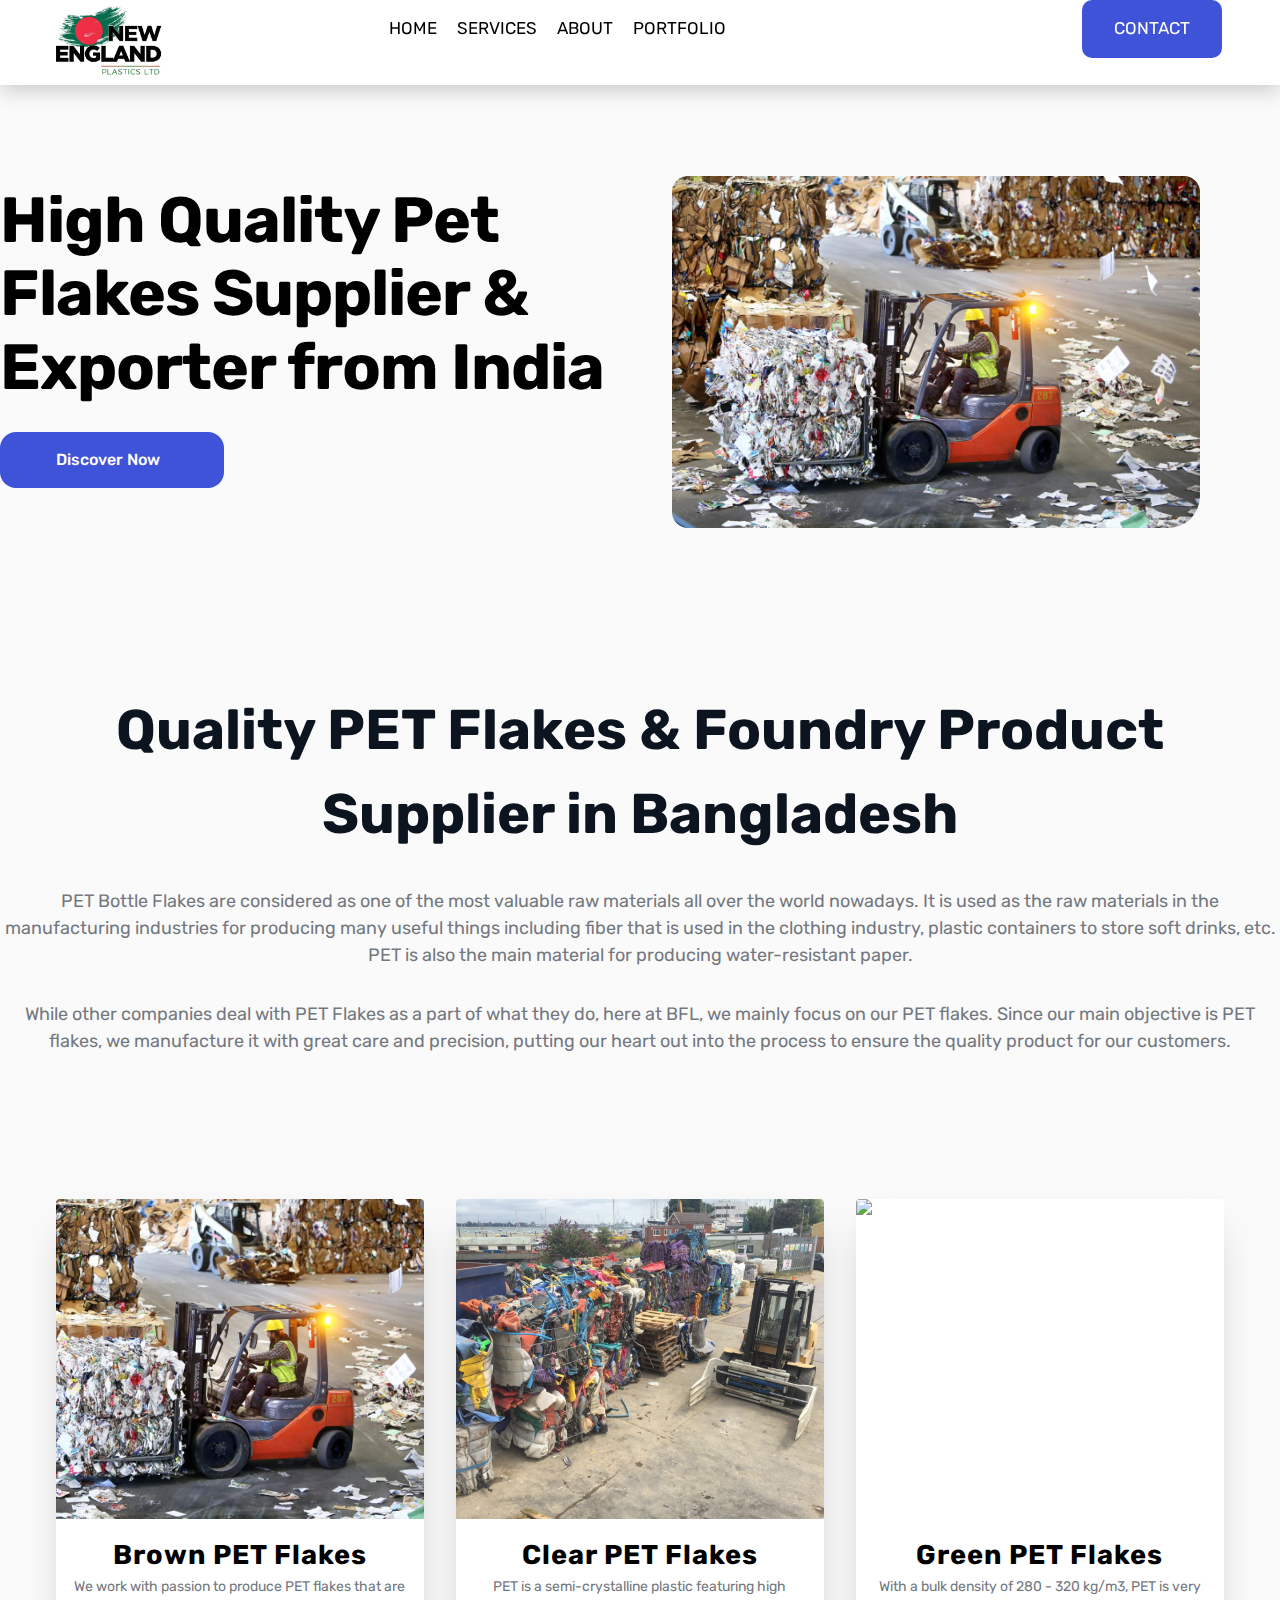
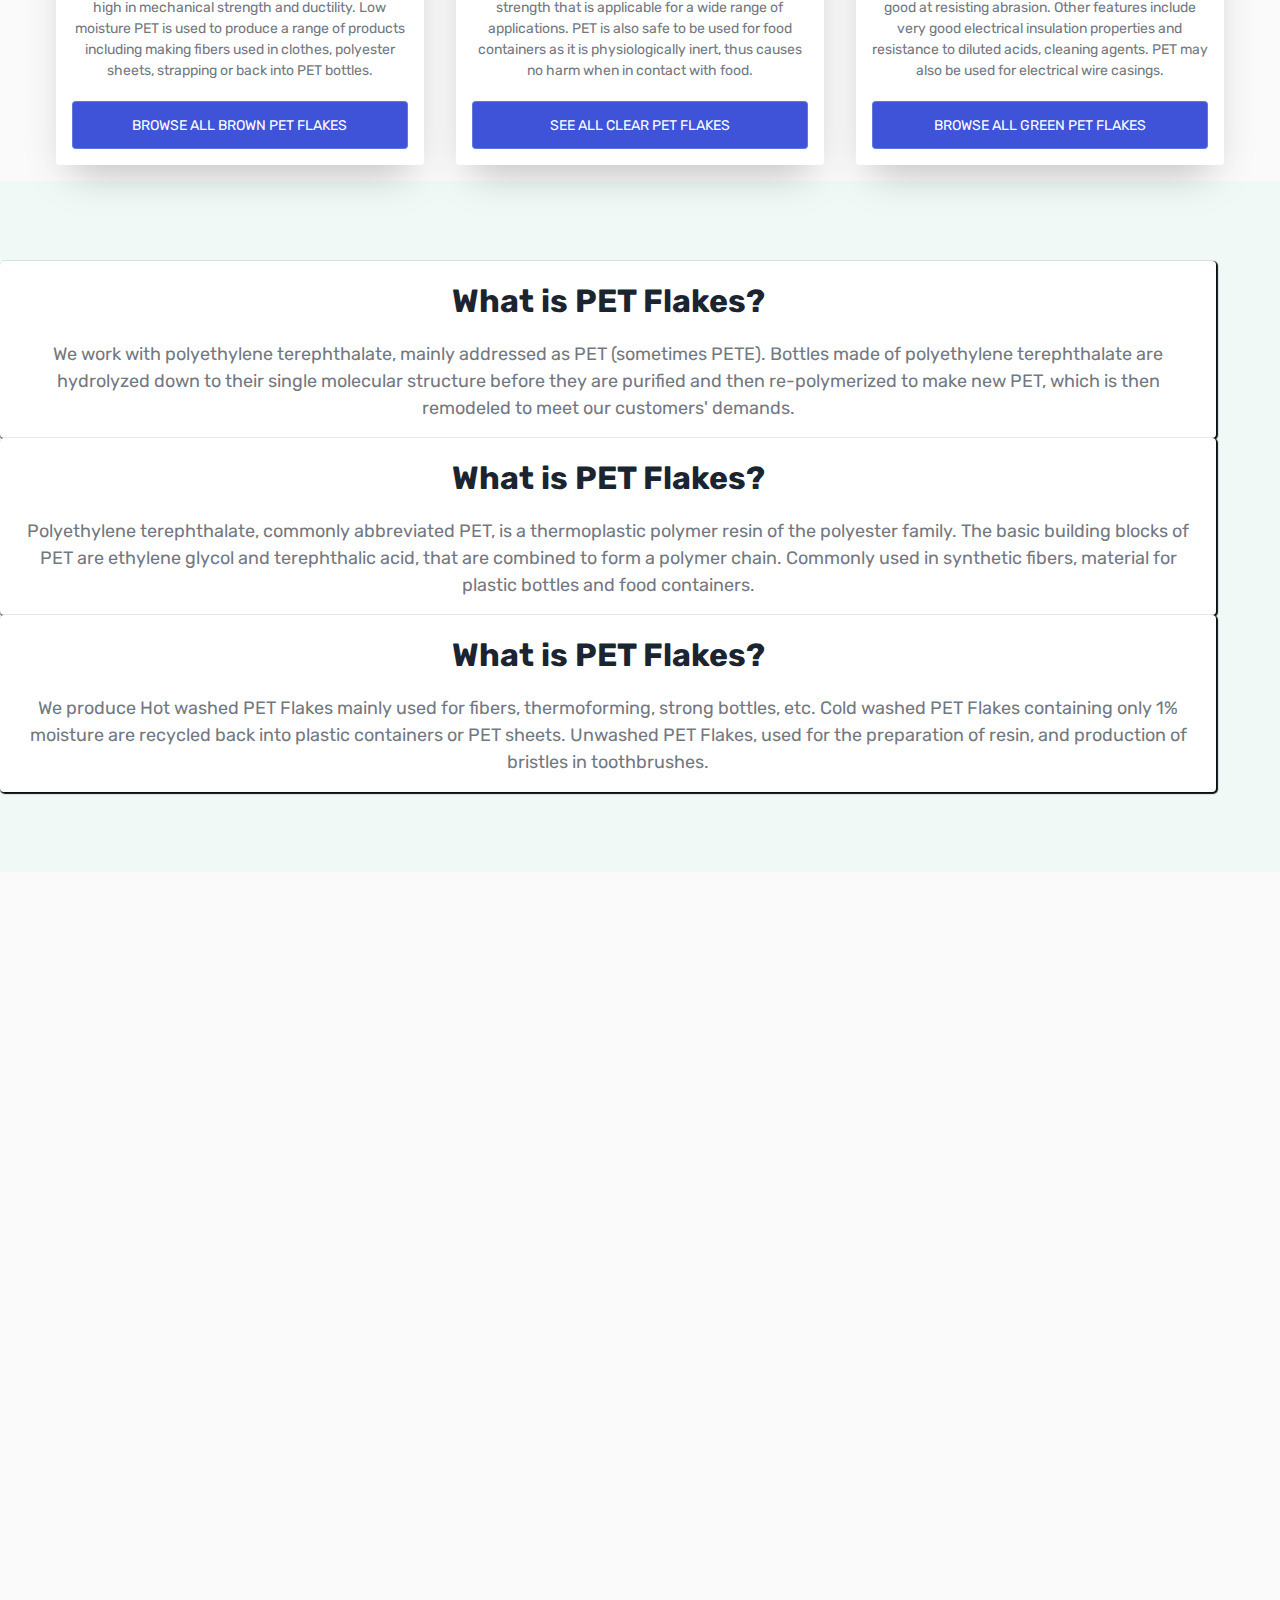
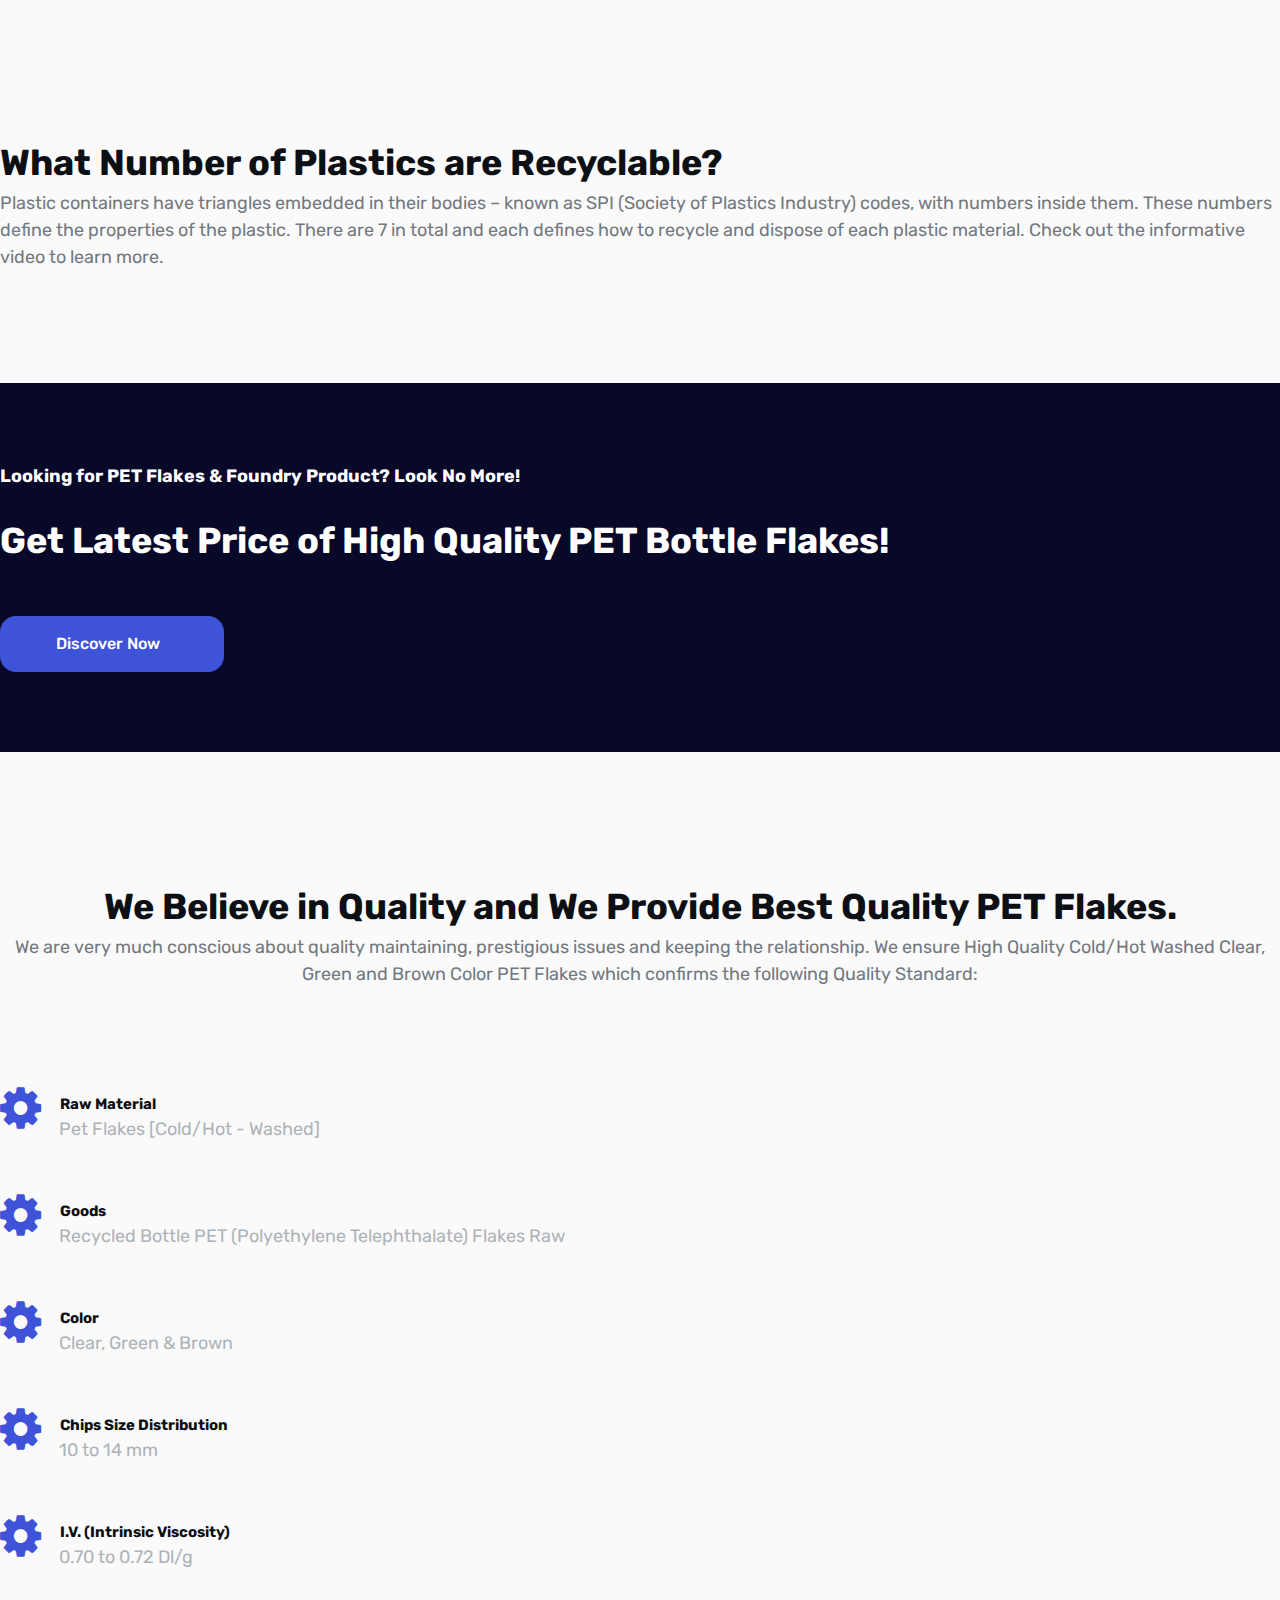
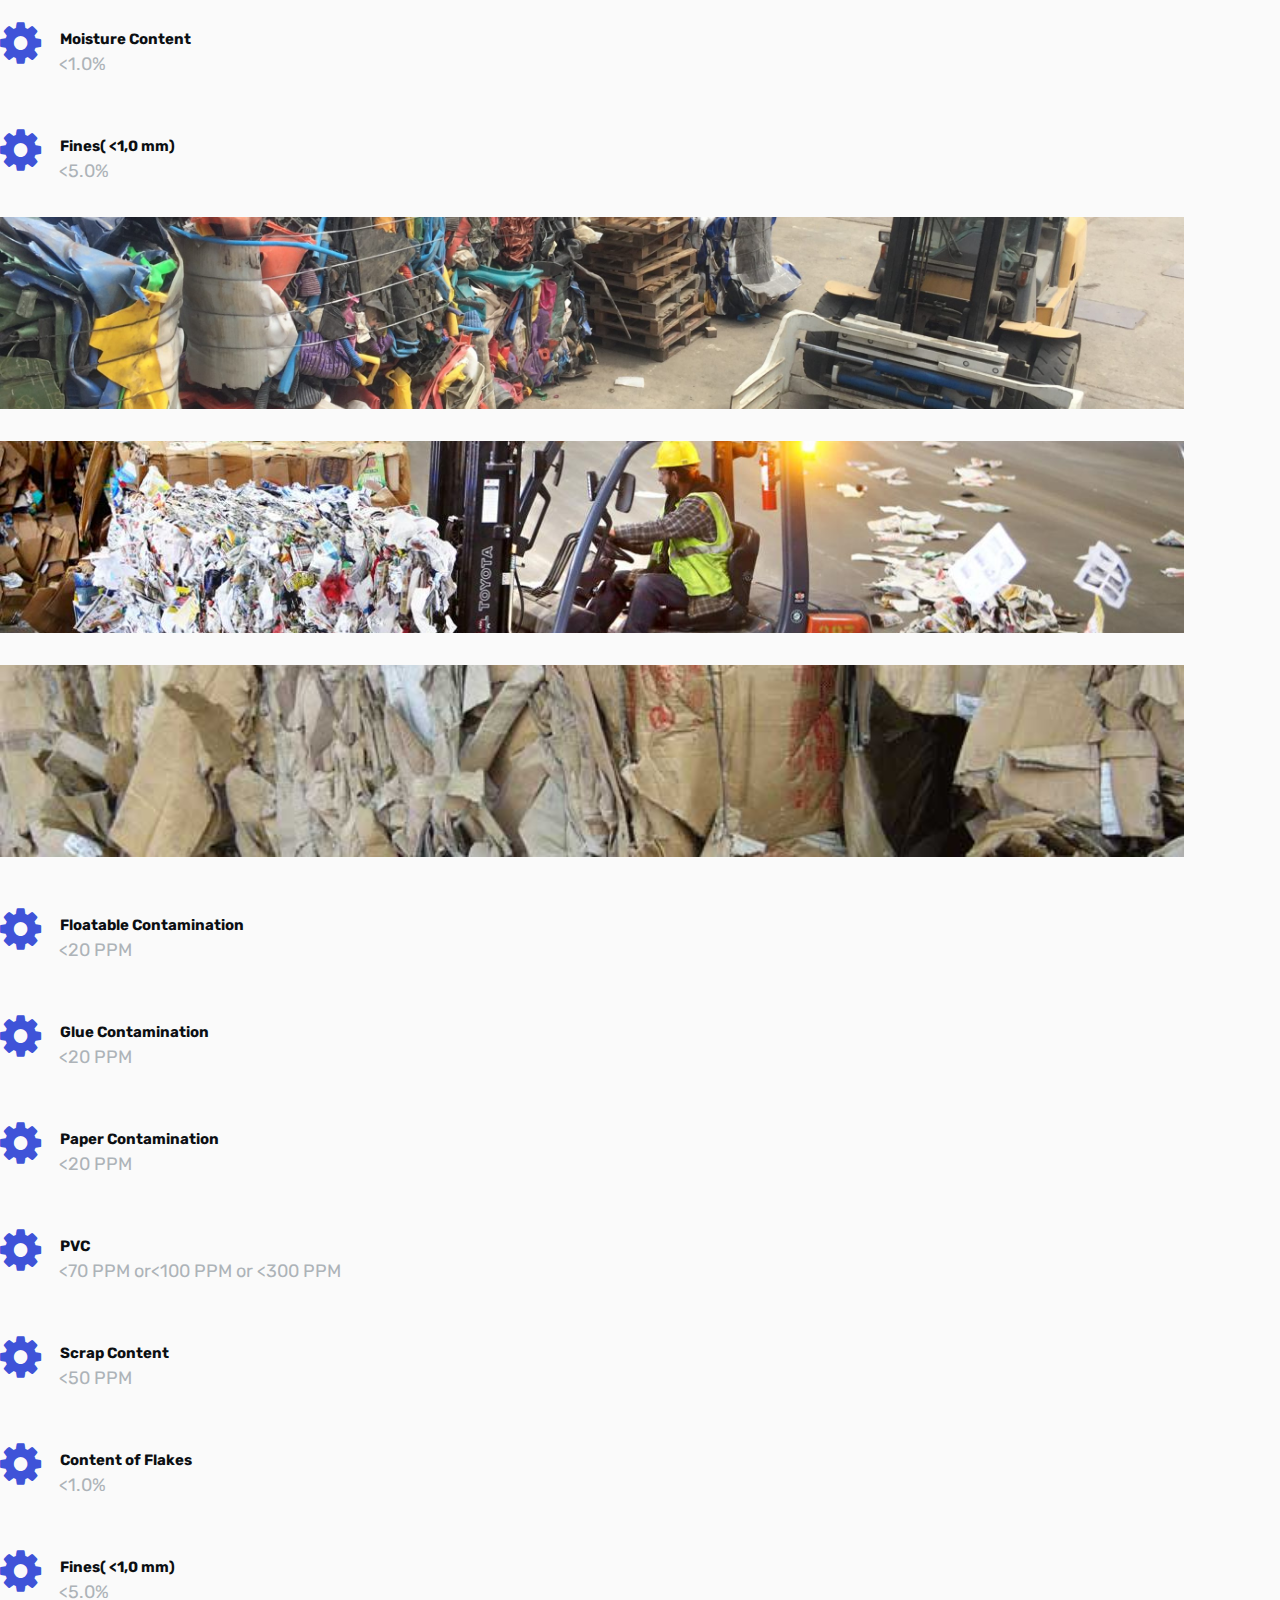
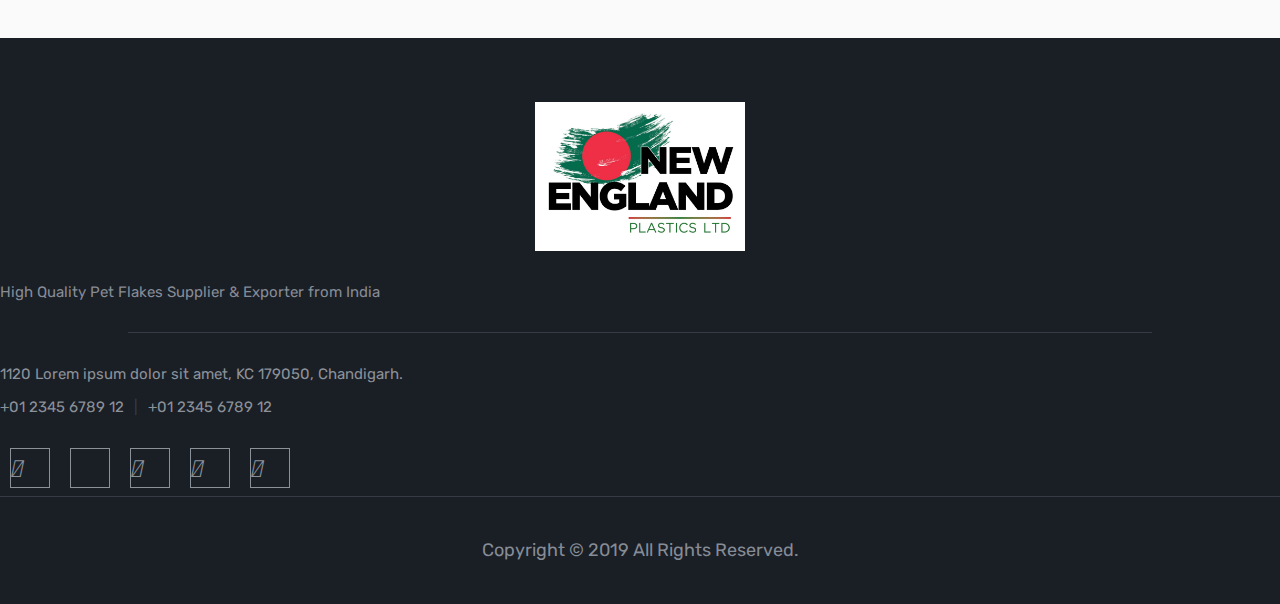
==== index.html @ 6a5e1d94 "first commit" ====
<!DOCTYPE html>
<html lang="en">

<head>
    <!-- Required meta tags -->
    <meta charset="utf-8" />
    <meta name="viewport" content="width=device-width, initial-scale=1, shrink-to-fit=no" />
    <link href="https://cdn.jsdelivr.net/npm/bootstrap@5.1.3/dist/css/bootstrap.min.css" rel="stylesheet" integrity="sha384-1BmE4kWBq78iYhFldvKuhfTAU6auU8tT94WrHftjDbrCEXSU1oBoqyl2QvZ6jIW3" crossorigin="anonymous" />
    <link rel="stylesheet" href="https://cdnjs.cloudflare.com/ajax/libs/font-awesome/4.7.0/css/font-awesome.min.css" />
    <link href="https://fonts.googleapis.com/css?family=Open+Sans:300,400,700" rel="stylesheet" />
    <script src="https://ajax.googleapis.com/ajax/libs/jquery/3.6.0/jquery.min.js"></script>
    <link rel="stylesheet" href="css/style.css" />

    <link rel="stylesheet" href="fonts/icomoon/style.css" />

    <link rel="stylesheet" href="css/owl.carousel.min.css" />

    <!-- Bootstrap CSS -->
    <link rel="stylesheet" href="css/bootstrap.min.css" />

    <!-- Style -->
    <link rel="stylesheet" href="css/style.css" />
    <link rel="stylesheet" href="css/card.css" />
    <link rel="stylesheet" href="css/footer.css" />
    <title>newenglandplasticsltd</title>
</head>

<body>
    <!-- Header Section -->
    <nav class="navbar">
        <div class="logo"> <a href="index.html"><img src="img/brand.jpeg" alt="LOGO"></a> </div>
        <div class="push-left">
          <button id="menu-toggler" data-class="menu-active" class="hamburger">
            <span class="hamburger-line hamburger-line-top"></span>
            <span class="hamburger-line hamburger-line-middle"></span>
            <span class="hamburger-line hamburger-line-bottom"></span>
          </button>
      
          <!--  Menu compatible with wp_nav_menu  -->
          <ul id="primary-menu" class="menu nav-menu">
            <li class="menu-item current-menu-item"><a class="nav__link"  href="#">Home</a></li>
            <li class="menu-item "><a class="nav__link"  href="services.html">Services</a>
                <li class="menu-item "><a class="nav__link"  href="about.html">About</a>
            <li class="menu-item "><a class="nav__link"  href="portfolio.html">Portfolio</a>
             
            </li>
            <li class="menu-item mycon"><a class="nav__link"  href="contact.html">Contact</a>
             
            </li>
          </ul>
          
          
      
        </div>
        
        
        
      </nav>
      
    <!-- Main Section -->
    <main class="main">
        <section class="section banner banner-section">
            <div class="container banner-column">
                <img class="banner-image" src="img/card3.jpg" alt="banner" />
                <div class="banner-inner">
                    <h1 class="heading-xl">
                        High Quality Pet Flakes Supplier & Exporter from India
                    </h1>

                    <button class="btn btn-grenish btn-inline">
              Discover Now <i class="bx bx-right-arrow-alt"></i>
            </button>
                </div>
                
            </div>
        </section>
    </main>

    <div class="container second">
        <h1>Quality PET Flakes & Foundry Product Supplier in Bangladesh</h1>
        <div class="para">
            <p>
                PET Bottle Flakes are considered as one of the most valuable raw materials all over the world nowadays. It is used as the raw materials in the manufacturing industries for producing many useful things including fiber that is used in the clothing industry,
                plastic containers to store soft drinks, etc. PET is also the main material for producing water-resistant paper.
            </p>
            <p>
                While other companies deal with PET Flakes as a part of what they do, here at BFL, we mainly focus on our PET flakes. Since our main objective is PET flakes, we manufacture it with great care and precision, putting our heart out into the process to ensure
                the quality product for our customers.
            </p>
        </div>
    </div>

    <div class="cardmain">
        <ul class="cards">
            <li class="cards_item">
                <div class="card">
                    <div class="card_image">
                        <img src="img/card3.jpg" />
                    </div>
                    <div class="card_content">
                        <h2 class="card_title">Brown PET Flakes</h2>
                        <p class="card_text">
                            We work with passion to produce PET flakes that are high in mechanical strength and ductility. Low moisture PET is used to produce a range of products including making fibers used in clothes, polyester sheets, strapping or back into PET bottles.
                        </p>
                        <button class="btn card_btn">Browse All Brown PET Flakes</button>
                    </div>
                </div>
            </li>
            <li class="cards_item">
                <div class="card">
                    <div class="card_image">
                        <img src="img/card1.jpg" />
                    </div>
                    <div class="card_content">
                        <h2 class="card_title">Clear PET Flakes</h2>
                        <p class="card_text">
                            PET is a semi-crystalline plastic featuring high strength that is applicable for a wide range of applications. PET is also safe to be used for food containers as it is physiologically inert, thus causes no harm when in contact with food.
                        </p>
                        <button class="btn card_btn">See All Clear PET Flakes</button>
                    </div>
                </div>
            </li>
            <li class="cards_item">
                <div class="card">
                    <div class="card_image">
                        <img src="https://i.hurimg.com/i/hdn/75/0x0/5db68d3e67b0a91de849d9a6.jpg" />
                    </div>
                    <div class="card_content">
                        <h2 class="card_title">Green PET Flakes</h2>
                        <p class="card_text">
                            With a bulk density of 280 - 320 kg/m3, PET is very good at resisting abrasion. Other features include very good electrical insulation properties and resistance to diluted acids, cleaning agents. PET may also be used for electrical wire casings.
                        </p>
                        <button class="btn card_btn">Browse All Green PET Flakes</button>
                    </div>
                </div>
            </li>
        </ul>
    </div>

    <div class="rowcard mt-5">
        <div class="container">
            <div class="row text-center justify-content-center align-items-center">
                <div class="col-lg-4">
                    <div class="card" >
                        <div class="card-body">
                            <h5 class="card-title">What is PET Flakes?</h5>
                            <p class="card-text">
                                We work with polyethylene terephthalate, mainly addressed as PET (sometimes PETE). Bottles made of polyethylene terephthalate are hydrolyzed down to their single molecular structure before they are purified and then re-polymerized to make new PET, which
                                is then remodeled to meet our customers' demands.
                            </p>
                        </div>
                    </div>
                </div>
                <div class="col-lg-4">
                    <div class="card" >
                        <div class="card-body">
                            <h5 class="card-title">What is PET Flakes?</h5>
                            <p class="card-text">
                                Polyethylene terephthalate, commonly abbreviated PET, is a thermoplastic polymer resin of the polyester family. The basic building blocks of PET are ethylene glycol and terephthalic acid, that are combined to form a polymer chain. Commonly used in synthetic
                                fibers, material for plastic bottles and food containers.
                            </p>
                        </div>
                    </div>
                </div>
                <div class="col-lg-4">
                    <div class="card" >
                        <div class="card-body">
                            <h5 class="card-title">What is PET Flakes?</h5>
                            <p class="card-text">
                                We produce Hot washed PET Flakes mainly used for fibers, thermoforming, strong bottles, etc. Cold washed PET Flakes containing only 1% moisture are recycled back into plastic containers or PET sheets. Unwashed PET Flakes, used for the preparation of resin,
                                and production of bristles in toothbrushes.
                            </p>
                        </div>
                    </div>
                </div>
            </div>
        </div>
    </div>

    <div class="container videoframe mt-5">
        <div class="row">
            <div class="col-lg-6">
                <div class="iframe-container">
                    <iframe src="https://www.youtube.com/embed/jJlqyTb-oy0" title="YouTube video player" allowfullscreen></iframe>
                </div>
            </div>
            <div class="col-lg-6 textpart">
                <h1>What Number of Plastics are Recyclable?</h1>
                <p>
                    Plastic containers have triangles embedded in their bodies – known as SPI (Society of Plastics Industry) codes, with numbers inside them. These numbers define the properties of the plastic. There are 7 in total and each defines how to recycle and dispose
                    of each plastic material. Check out the informative video to learn more.
                </p>
            </div>
        </div>
    </div>

    <div class="colorview">
        <div class="container text-center">
            <h4>Looking for PET Flakes & Foundry Product? Look No More!</h4>
            <h1>Get Latest Price of High Quality PET Bottle Flakes!</h1>
            <button class="btn btn-grenish btn-inline">
          Discover Now <i class="bx bx-right-arrow-alt"></i>
        </button>
        </div>
    </div>

    <div class="container mainrow mt-5">
        <h1>We Believe in Quality and We Provide Best Quality PET Flakes.</h1>
        <p class="myp">
            We are very much conscious about quality maintaining, prestigious issues and keeping the relationship. We ensure High Quality Cold/Hot Washed Clear, Green and Brown Color PET Flakes which confirms the following Quality Standard:
        </p>
        <div class="row justify-content-center align-items-center ms-5">
            <div class="col-lg-4">
                <div class="d-flex">
                    <div>
                        <h5><i class="fa fa-cog" aria-hidden="true"></i> Raw Material</h6>
                            <p>Pet Flakes [Cold/Hot - Washed]</p>
                    </div>
                </div>
                <div class="d-flex">
                    <div>
                        <h5><i class="fa fa-cog" aria-hidden="true"></i> Goods</h6>
                            <p>Recycled Bottle PET (Polyethylene Telephthalate) Flakes Raw</p>
                    </div>
                </div>
                <div class="d-flex">
                    <div>
                        <h5><i class="fa fa-cog" aria-hidden="true"></i> Color</h6>
                            <p>Clear, Green & Brown</p>
                    </div>
                </div>
                <div class="d-flex">
                    <div>
                        <h5>
                            <i class="fa fa-cog" aria-hidden="true"></i> Chips Size Distribution
                            </h6>
                            <p>10 to 14 mm</p>
                    </div>
                </div>
                <div class="d-flex">
                    <div>
                        <h5>
                            <i class="fa fa-cog" aria-hidden="true"></i> I.V. (Intrinsic Viscosity)
                            </h6>
                            <p>0.70 to 0.72 Dl/g</p>
                    </div>
                </div>

                <div class="d-flex">
                    <div>
                        <h5>
                            <i class="fa fa-cog" aria-hidden="true"></i> Moisture Content
                            </h6>
                            <p>
                                <1.0%</p>
                    </div>
                </div>
                <div class="d-flex">
                    <div>
                        <h5>
                            <i class="fa fa-cog" aria-hidden="true"></i> Fines(
                            <1,0 mm) </h6>
                                <p>
                                    <5.0%</p>
                    </div>
                </div>
            </div>
            <div class="col-lg-4 columnimg">
                <img src="img/card1.jpg" alt="" />
                <img src="img/card3.jpg" alt="" />
                <img src="img/cardn.jpg" alt="" />
            </div>
            <div class="col-lg-4">
                <div class="d-flex">
                    <div>
                        <h5>
                            <i class="fa fa-cog" aria-hidden="true"></i> Floatable Contamination
                            </h6>
                            <p>
                                <20 PPM</p>
                    </div>
                </div>
                <div class="d-flex">
                    <div>
                        <h5>
                            <i class="fa fa-cog" aria-hidden="true"></i> Glue Contamination
                            </h6>
                            <p>
                                <20 PPM</p>
                    </div>
                </div>
                <div class="d-flex">
                    <div>
                        <h5>
                            <i class="fa fa-cog" aria-hidden="true"></i> Paper Contamination
                            </h6>
                            <p>
                                <20 PPM</p>
                    </div>
                </div>
                <div class="d-flex">
                    <div>
                        <h5><i class="fa fa-cog" aria-hidden="true"></i> PVC</h6>
                            <p>
                                <70 PPM or<100 PPM or <300 PPM</p>
                    </div>
                </div>
                <div class="d-flex">
                    <div>
                        <h5>
                            <i class="fa fa-cog" aria-hidden="true"></i> Scrap Content
                            </h6>
                            <p>
                                <50 PPM</p>
                    </div>
                </div>

                <div class="d-flex">
                    <div>
                        <h5>
                            <i class="fa fa-cog" aria-hidden="true"></i> Content of Flakes

                            </h6>
                            <p>
                                <1.0%</p>
                    </div>
                </div>
                <div class="d-flex">
                    <div>
                        <h5>
                            <i class="fa fa-cog" aria-hidden="true"></i> Fines(
                            <1,0 mm) </h6>
                                <p>
                                    <5.0%</p>
                    </div>
                </div>
            </div>
        </div>
    </div>






    

    <section class="contact-area mt-5" id="contact">
        <div class="container">
            <div class="row">
                <div class="col-lg-6 offset-lg-3">
                    <div class="contact-content text-center">
                        <a href="#"><img src="img/brand.jpeg" alt="logo" class="text-center"></a>
                        <p>High Quality Pet Flakes Supplier & Exporter from India</p>
                        <div class="hr"></div>
                        <h6>1120 Lorem ipsum dolor sit amet, KC 179050, Chandigarh.</h6>
                        <h6>+01 2345 6789 12<span>|</span>+01 2345 6789 12</h6>
                        <div class="contact-social">
                            <ul>
                                <li><a class="hover-target" href=""><i class="fab fa-facebook-f"></i></a></li>
                                <li><a class="hover-target" href=""><i class="fab fa-linkedin-in"></i></a></li>
                                <li><a class="hover-target" href=""><i class="fab fa-github"></i></a></li>
                                <li><a class="hover-target" href=""><i class="fab fa-behance"></i></a></li>
                                <li><a class="hover-target" href=""><i class="fab fa-pinterest-p"></i></a></li>
                            </ul>
                        </div>
                    </div>
                </div>
            </div>
        </div>
    </section>
    <!-- =============== 1.9 Contact Area End ====================-->
    <!-- =============== 1.9 Footer Area Start ====================-->
    <footer>
        <p>Copyright &copy; 2019 All Rights Reserved.</p>
    </footer>







    <script src="js/nav.js"></script>
    <script src="https://cdn.jsdelivr.net/npm/bootstrap@5.1.3/dist/js/bootstrap.bundle.min.js" integrity="sha384-ka7Sk0Gln4gmtz2MlQnikT1wXgYsOg+OMhuP+IlRH9sENBO0LRn5q+8nbTov4+1p" crossorigin="anonymous"></script>
</body>

</html>
---- css/style.css ----
@import url("https://fonts.googleapis.com/css2?family=Rubik:wght@400;500;600;700&display=swap");
:root {
  --color-white-100: hsl(206, 5%, 98%);
  --color-white-200: hsl(206, 5%, 90%);
  --color-white-300: hsl(206, 5%, 80%);
  --color-white-400: hsl(206, 5%, 65%);
  --color-white-500: hsl(206, 5%, 50%);
  --color-white-600: hsl(206, 5%, 35%);
  --color-black-100: hsl(213, 20%, 9%);
  --color-black-200: hsl(213, 23%, 8%);
  --color-black-300: hsl(214, 21%, 6%);
  --color-black-400: hsl(210, 21%, 6%);
  --color-black-500: hsl(216, 22%, 4%);
  --color-black-600: hsl(220, 18%, 3%);
  --color-black-700: hsl(220, 27%, 2%);
  --color-black-800: hsl(180, 20%, 1%);
  --shadow-small: 0 1px 3px 0 rgba(0, 0, 0, 0.1), 0 1px 2px 0 rgba(0, 0, 0, 0.06);
  --shadow-medium: 0 4px 6px -1px rgba(0, 0, 0, 0.1), 0 2px 4px -1px rgba(0, 0, 0, 0.06);
  --shadow-large: 0 10px 15px -3px rgba(0, 0, 0, 0.1), 0 4px 6px -2px rgba(0, 0, 0, 0.05);
}

* {
  -webkit-box-sizing: border-box;
          box-sizing: border-box;
}

*,
*::before,
*::after {
  padding: 0;
  margin: 0;
  -webkit-box-sizing: border-box;
          box-sizing: border-box;
  list-style: none;
  list-style-type: none;
  text-decoration: none;
  -webkit-font-smoothing: antialiased;
  -moz-osx-font-smoothing: grayscale;
  text-rendering: optimizeLegibility;
}

/* Extra */
body {
  background: #080829;
  color: #272727;
  font-size: 14px;
  margin: 0;
}

.logo {
  max-width: 7.5rem;
}

html {
  font-size: 100%;
  -webkit-box-sizing: inherit;
          box-sizing: inherit;
  scroll-behavior: smooth;
  height: -webkit-fill-available;
}

body {
  font-family: "Rubik", sans-serif;
  font-size: clamp(1rem, 2vw, 1.125rem);
  font-weight: 400;
  line-height: 1.5;
  height: -webkit-fill-available;
  color: var(--color-black-400);
  background-color: var(--color-white-100);
}

main {
  max-width: 100%;
}

.heading-xl {
  color: #000;
  font-size: 4rem !important;
}

a,
button {
  cursor: pointer;
  border: none;
  outline: none;
  -webkit-user-select: none;
     -moz-user-select: none;
      -ms-user-select: none;
          user-select: none;
  background: none;
  -webkit-box-shadow: none;
          box-shadow: none;
  text-decoration: none;
}

img,
video {
  display: block;
  max-width: 100%;
  height: auto;
  -o-object-fit: cover;
     object-fit: cover;
}

.section {
  margin: 0 auto;
  padding: 6rem 0 1rem;
}

.centered {
  text-align: center;
  vertical-align: middle;
  margin-bottom: 1rem;
}

.heading-xl {
  font-family: inherit;
  font-size: clamp(2.648rem, 6vw, 4.241rem);
  font-weight: 700;
  line-height: 1.15;
  letter-spacing: -1px;
}

.heading-lg {
  font-family: inherit;
  font-size: clamp(2.179rem, 5vw, 3.176rem);
  font-weight: 700;
  line-height: 1.15;
  letter-spacing: -1px;
}

.heading-md {
  font-family: inherit;
  font-size: clamp(1.794rem, 4vw, 2.379rem);
  font-weight: 700;
  line-height: 1.25;
  letter-spacing: -1px;
}

.heading-sm {
  font-family: inherit;
  font-size: clamp(1.476rem, 3vw, 1.782rem);
  font-weight: 600;
  line-height: 1.5;
}

.heading-xs {
  font-family: inherit;
  font-size: clamp(1.215rem, 2vw, 1.335rem);
  font-weight: 500;
  line-height: 1.5;
}

.paragraph {
  font-family: inherit;
  font-size: clamp(1rem, 2vw, 1.125rem);
  line-height: inherit;
  max-width: 95%;
  height: auto;
  text-transform: unset;
  color: var(--color-white-200);
}

.btn {
  display: inline-block;
  font-family: inherit;
  font-size: 1rem;
  font-weight: 500;
  line-height: 1.5;
  text-align: center;
  vertical-align: middle;
  white-space: nowrap;
  -webkit-user-select: none;
     -moz-user-select: none;
      -ms-user-select: none;
          user-select: none;
  outline: none;
  border: none;
  border-radius: 0.25rem;
  text-transform: unset;
  -webkit-transition: all 0.3s ease-in-out;
  transition: all 0.3s ease-in-out;
}

.btn-inline {
  display: -webkit-inline-box;
  display: -ms-inline-flexbox;
  display: inline-flex;
  -webkit-box-align: center;
      -ms-flex-align: center;
          align-items: center;
  -webkit-box-pack: center;
      -ms-flex-pack: center;
          justify-content: center;
  -webkit-column-gap: 0.5rem;
          column-gap: 0.5rem;
}

.btn-darken {
  padding: 0.75rem 2rem;
  color: var(--color-white-100);
  background-color: var(--color-black-200);
  -webkit-box-shadow: var(--shadow-medium);
          box-shadow: var(--shadow-medium);
}

.btn-neutral {
  padding: 0.75rem 2rem;
  color: var(--color-black-500);
  background-color: var(--color-white-100);
  -webkit-box-shadow: var(--shadow-medium);
          box-shadow: var(--shadow-medium);
}

.banner-column {
  position: relative;
  display: -ms-grid;
  display: grid;
  -webkit-box-align: center;
      -ms-flex-align: center;
          align-items: center;
  row-gap: 3rem;
}

@media only screen and (min-width: 48rem) {
  .banner-column {
    -ms-grid-columns: (minmax(0, 1fr))[2];
        grid-template-columns: repeat(2, minmax(0, 1fr));
    -webkit-box-pack: center;
        -ms-flex-pack: center;
            justify-content: center;
  }
}

@media only screen and (min-width: 64rem) {
  .banner-column {
    -ms-grid-columns: 1fr max-content;
        grid-template-columns: 1fr -webkit-max-content;
        grid-template-columns: 1fr max-content;
    -webkit-column-gap: 4rem;
            column-gap: 4rem;
    margin-top: 3rem;
  }
}

.banner-image {
  display: block;
  max-width: 18rem;
  height: auto;
  margin-top: 2rem;
  -o-object-fit: cover;
     object-fit: cover;
  -ms-grid-column-align: center;
      justify-self: center;
}

@media only screen and (min-width: 48rem) {
  .banner-image {
    -webkit-box-ordinal-group: 2;
        -ms-flex-order: 1;
            order: 1;
    max-width: 20rem;
    height: auto;
  }
}

@media only screen and (min-width: 64rem) {
  .banner-image {
    max-width: 25rem;
    height: auto;
    margin-right: 5rem;
  }
}

.banner-inner {
  display: -webkit-box;
  display: -ms-flexbox;
  display: flex;
  -webkit-box-orient: vertical;
  -webkit-box-direction: normal;
      -ms-flex-direction: column;
          flex-direction: column;
  -webkit-box-align: start;
      -ms-flex-align: start;
          align-items: flex-start;
  row-gap: 1.75rem;
}

.banner-links {
  position: absolute;
  top: 30%;
  right: 1.5rem;
  display: -ms-grid;
  display: grid;
  justify-items: center;
  row-gap: 0.5rem;
  opacity: 0;
  visibility: hidden;
}

@media only screen and (min-width: 64rem) {
  .banner-links {
    opacity: 1;
    visibility: visible;
  }
}

.banner-links > * {
  font-size: 1.25rem;
  line-height: 1.25;
  color: var(--color-white-100);
}

.banner-links::before {
  position: absolute;
  content: "";
  top: -3rem;
  width: 4rem;
  height: 1.5px;
  -webkit-transform: rotate(90deg);
          transform: rotate(90deg);
  background: var(--color-white-100);
}

.banner-links::after {
  position: absolute;
  content: "";
  bottom: -3rem;
  width: 4rem;
  height: 2px;
  -webkit-transform: rotate(90deg);
          transform: rotate(90deg);
  background: var(--color-white-100);
}

.brand img {
  width: 7.5rem;
  -o-object-fit: cover;
     object-fit: cover;
}

.menu-block {
  background: #007E60;
  color: white;
}

.menu-block:hover {
  background: #1D4A35;
  color: white;
}

.btn-grenish {
  background: #3F53D8;
  padding: 1rem 3.5rem 1rem 3.5rem;
  color: white;
  border-radius: 1rem;
  -webkit-transition: 0.5s;
  transition: 0.5s;
}

.btn-grenish:hover {
  background: #A259FF;
  color: white;
}

.second {
  margin-top: 5rem;
  text-align: center;
}

.second h1 {
  font-size: 3.5rem;
  color: #0B141F;
}

.second p {
  color: #73787F;
  margin-bottom: 2rem;
}

.para {
  margin-top: 2rem;
}

.main {
  padding-bottom: 4rem;
}

.rowcard {
  background: #F0F9F5;
  padding-top: 5rem;
  padding-bottom: 5rem;
  text-align: center;
  max-width: 100%;
}

.rowcard .card-title {
  font-size: 2rem;
  margin-bottom: 1rem;
  color: #1C252F !important;
}

.rowcard .card {
  padding: 1rem;
  height: 100%;
  width: 95%;
  -webkit-box-shadow: 1px 1px 1px 1px;
          box-shadow: 1px 1px 1px 1px;
}

.rowcard .card-text {
  color: #73787F;
}

.videoframe {
  margin-top: 7rem !important;
}

.iframe-container {
  overflow: hidden;
  /* 16:9 aspect ratio */
  padding-top: 56.25%;
  position: relative;
}

.iframe-container iframe {
  border: 0;
  height: 100%;
  left: 0;
  position: absolute;
  top: 0;
  width: 90%;
  border-radius: 1rem 1rem 1rem 1rem;
}

.textpart {
  margin-top: 2rem;
}

.textpart p {
  color: #73787F;
}

.colorview {
  max-width: 100%;
  background: #080829;
  margin-top: 7rem;
  color: white;
  padding-top: 5rem;
  padding-bottom: 5rem;
}

.colorview h4 {
  margin-bottom: 1.5rem;
}

.colorview h1 {
  margin-bottom: 3rem;
}

.mainrow {
  margin-top: 8rem !important;
}

.mainrow .myp {
  color: #73787F;
  text-align: center;
  margin-bottom: 5rem;
}

.mainrow h1 {
  text-align: center;
}

.columnimg {
  padding-right: 6rem;
  margin-top: 2rem;
}

.columnimg img {
  height: 12rem !important;
  width: 100%;
  margin-bottom: 2rem !important;
}

.mainrow .d-flex {
  margin-bottom: 2rem;
}

.mainrow .d-flex p {
  margin-left: 3.7rem;
  color: #ADB3B8;
}

.fa-cog {
  position: relative;
  color: #3F53D8;
  font-size: 3rem;
  margin-right: 1rem;
  top: 1rem;
}

.banner-image {
  max-width: 100%;
  max-height: 22rem;
  border-radius: 1rem 1rem 2rem 1rem;
}

.footerlogo {
  -webkit-filter: brightness(10rem);
          filter: brightness(10rem);
  background: white;
}

@media only screen and (max-width: 768px) {
  .banner-image {
    max-width: 100%;
    max-height: 22rem;
    border-radius: 1rem 1rem 2rem 1rem;
  }
  .rowcard .card {
    max-width: 100% !important;
    margin-bottom: 3rem;
    -webkit-box-pack: center;
        -ms-flex-pack: center;
            justify-content: center;
    margin: 0;
    margin-bottom: 3rem;
  }
  .iframe-container iframe {
    max-width: 100% !important;
    margin: auto;
  }
  .columnimg {
    width: 100%;
    margin: auto;
  }
  .columnimg img {
    height: 14rem !important;
    max-width: 100% !important;
    margin-bottom: 2rem !important;
    padding: 0;
  }
  .mainrow .d-flex h5 {
    font-size: 1rem;
  }
  .navbar ul li a {
    color: white !important;
  }
  .is-active {
    background: #002E24;
    border-bottom: 1px solid white;
  }
  .burger-line {
    background: #f84848;
  }
  .banner-inner {
    text-align: center !important;
  }
  .banner-inner .btn-grenish {
    margin: auto;
  }
  .brand {
    margin: auto !important;
  }
  .second h1 {
    font-size: 3rem !important;
  }
  .heading-xl {
    font-size: 2.5rem !important;
  }
  #menu {
    padding-top: 3rem;
    padding-bottom: 3rem;
  }
}

@media only screen and (max-width: 380px) {
  .columnimg img {
    height: 12rem !important;
    max-width: 16rem !important;
    margin-bottom: 2rem !important;
    padding: 0;
    margin-left: -2rem;
  }
}

.teamview h1 {
  font-size: 4rem;
}

.navbar {
  background: #fff;
  -webkit-box-shadow: 0 5px 20px rgba(0, 0, 0, 0.2);
          box-shadow: 0 5px 20px rgba(0, 0, 0, 0.2);
  display: -webkit-box;
  display: -ms-flexbox;
  display: flex;
  -webkit-box-pack: justify;
      -ms-flex-pack: justify;
          justify-content: space-between;
  position: fixed;
  width: 100%;
  z-index: 1000;
  padding-left: 3rem;
  padding-right: 3rem;
}

/* Menu */
.hamburger {
  background: transparent;
  border: none;
  cursor: pointer;
  display: none;
  outline: none;
  height: 30px;
  position: relative;
  width: 30px;
  z-index: 1000;
}

@media screen and (max-width: 768px) {
  .hamburger {
    display: inline-block;
  }
}

.hamburger-line {
  background: #272727;
  height: 3px;
  position: absolute;
  left: 0;
  -webkit-transition: all .2s ease-out;
  transition: all .2s ease-out;
  width: 100%;
}

.hamburger:hover .hamburger-line {
  background: #777;
}

.hamburger-line-top {
  top: 3px;
}

.menu-active .hamburger-line-top {
  top: 50%;
  -webkit-transform: rotate(45deg) translatey(-50%);
          transform: rotate(45deg) translatey(-50%);
}

.hamburger-line-middle {
  top: 50%;
  -webkit-transform: translatey(-50%);
          transform: translatey(-50%);
}

.menu-active .hamburger-line-middle {
  left: 50%;
  opacity: 0;
  width: 0;
}

.hamburger-line-bottom {
  bottom: 3px;
}

.menu-active .hamburger-line-bottom {
  bottom: 50%;
  -webkit-transform: rotate(-45deg) translatey(50%);
          transform: rotate(-45deg) translatey(50%);
}

.nav-menu {
  display: -webkit-box;
  display: -ms-flexbox;
  display: flex;
  list-style: none;
  margin: 0;
  padding: 0;
  -webkit-transition: all .25s ease-in;
  transition: all .25s ease-in;
}

@media screen and (max-width: 768px) {
  .nav-menu {
    -webkit-box-orient: vertical;
    -webkit-box-direction: normal;
        -ms-flex-direction: column;
            flex-direction: column;
    -webkit-box-pack: center;
        -ms-flex-pack: center;
            justify-content: center;
    opacity: 0;
    position: absolute;
    top: 0.5rem;
    right: 0;
    bottom: 0;
    left: 0;
    height: 30rem;
    background: #000 !important;
    -webkit-transform: translatey(-100%);
            transform: translatey(-100%);
    text-align: center;
  }
  .menu-active .nav-menu {
    -webkit-transform: translatey(0%);
            transform: translatey(0%);
    opacity: 2;
  }
}

.nav-menu .menu-item a {
  display: block;
  margin: 0px 10px;
  font-size: 17px !important;
  text-decoration: none;
  color: black;
  text-decoration: none;
  text-transform: uppercase;
}

.nav-menu .menu-item a:hover {
  text-decoration: none;
  color: #A259FF;
}

@media screen and (max-width: 768px) {
  .nav-menu .menu-item a {
    font-size: 20px;
    margin: 8px;
    color: white !important;
  }
}

.sub-nav {
  border: 1px solid #ccc;
  display: none;
  position: absolute;
  background-color: #fff;
  padding: 5px 5px;
  list-style: none;
  width: 230px;
}

@media screen and (max-width: 768px) {
  .sub-nav {
    position: relative;
    width: 100%;
    display: none;
    background-color: rgba(250, 7, 7, 0.2);
    -webkit-box-sizing: border-box;
            box-sizing: border-box;
  }
}

.nav__link:hover + .sub-nav {
  display: block;
}

.sub-nav:hover {
  display: block;
}

.menu {
  margin-top: 1rem;
}

.mycon {
  margin-left: 21rem;
  margin-top: -1rem;
}

.mycon a {
  background: #3F53D8;
  color: white !important;
  padding: 1rem 2rem 1rem 2rem;
  border-radius: 10px 10px 10px 10px;
  -webkit-transition: 0.7s;
  transition: 0.7s;
  text-decoration: none;
}

.mycon a:hover {
  background: #A259FF;
  color: white !important;
}

@media screen and (max-width: 768px) {
  .mycon {
    margin-top: 3rem;
  }
  .menu {
    margin-top: -0.4rem !important;
  }
  .menu-item a {
    line-height: 3rem;
  }
}
/*# sourceMappingURL=style.css.map */
---- css/style.css ----
@import url("https://fonts.googleapis.com/css2?family=Rubik:wght@400;500;600;700&display=swap");
:root {
  --color-white-100: hsl(206, 5%, 98%);
  --color-white-200: hsl(206, 5%, 90%);
  --color-white-300: hsl(206, 5%, 80%);
  --color-white-400: hsl(206, 5%, 65%);
  --color-white-500: hsl(206, 5%, 50%);
  --color-white-600: hsl(206, 5%, 35%);
  --color-black-100: hsl(213, 20%, 9%);
  --color-black-200: hsl(213, 23%, 8%);
  --color-black-300: hsl(214, 21%, 6%);
  --color-black-400: hsl(210, 21%, 6%);
  --color-black-500: hsl(216, 22%, 4%);
  --color-black-600: hsl(220, 18%, 3%);
  --color-black-700: hsl(220, 27%, 2%);
  --color-black-800: hsl(180, 20%, 1%);
  --shadow-small: 0 1px 3px 0 rgba(0, 0, 0, 0.1), 0 1px 2px 0 rgba(0, 0, 0, 0.06);
  --shadow-medium: 0 4px 6px -1px rgba(0, 0, 0, 0.1), 0 2px 4px -1px rgba(0, 0, 0, 0.06);
  --shadow-large: 0 10px 15px -3px rgba(0, 0, 0, 0.1), 0 4px 6px -2px rgba(0, 0, 0, 0.05);
}

* {
  -webkit-box-sizing: border-box;
          box-sizing: border-box;
}

*,
*::before,
*::after {
  padding: 0;
  margin: 0;
  -webkit-box-sizing: border-box;
          box-sizing: border-box;
  list-style: none;
  list-style-type: none;
  text-decoration: none;
  -webkit-font-smoothing: antialiased;
  -moz-osx-font-smoothing: grayscale;
  text-rendering: optimizeLegibility;
}

/* Extra */
body {
  background: #080829;
  color: #272727;
  font-size: 14px;
  margin: 0;
}

.logo {
  max-width: 7.5rem;
}

html {
  font-size: 100%;
  -webkit-box-sizing: inherit;
          box-sizing: inherit;
  scroll-behavior: smooth;
  height: -webkit-fill-available;
}

body {
  font-family: "Rubik", sans-serif;
  font-size: clamp(1rem, 2vw, 1.125rem);
  font-weight: 400;
  line-height: 1.5;
  height: -webkit-fill-available;
  color: var(--color-black-400);
  background-color: var(--color-white-100);
}

main {
  max-width: 100%;
}

.heading-xl {
  color: #000;
  font-size: 4rem !important;
}

a,
button {
  cursor: pointer;
  border: none;
  outline: none;
  -webkit-user-select: none;
     -moz-user-select: none;
      -ms-user-select: none;
          user-select: none;
  background: none;
  -webkit-box-shadow: none;
          box-shadow: none;
  text-decoration: none;
}

img,
video {
  display: block;
  max-width: 100%;
  height: auto;
  -o-object-fit: cover;
     object-fit: cover;
}

.section {
  margin: 0 auto;
  padding: 6rem 0 1rem;
}

.centered {
  text-align: center;
  vertical-align: middle;
  margin-bottom: 1rem;
}

.heading-xl {
  font-family: inherit;
  font-size: clamp(2.648rem, 6vw, 4.241rem);
  font-weight: 700;
  line-height: 1.15;
  letter-spacing: -1px;
}

.heading-lg {
  font-family: inherit;
  font-size: clamp(2.179rem, 5vw, 3.176rem);
  font-weight: 700;
  line-height: 1.15;
  letter-spacing: -1px;
}

.heading-md {
  font-family: inherit;
  font-size: clamp(1.794rem, 4vw, 2.379rem);
  font-weight: 700;
  line-height: 1.25;
  letter-spacing: -1px;
}

.heading-sm {
  font-family: inherit;
  font-size: clamp(1.476rem, 3vw, 1.782rem);
  font-weight: 600;
  line-height: 1.5;
}

.heading-xs {
  font-family: inherit;
  font-size: clamp(1.215rem, 2vw, 1.335rem);
  font-weight: 500;
  line-height: 1.5;
}

.paragraph {
  font-family: inherit;
  font-size: clamp(1rem, 2vw, 1.125rem);
  line-height: inherit;
  max-width: 95%;
  height: auto;
  text-transform: unset;
  color: var(--color-white-200);
}

.btn {
  display: inline-block;
  font-family: inherit;
  font-size: 1rem;
  font-weight: 500;
  line-height: 1.5;
  text-align: center;
  vertical-align: middle;
  white-space: nowrap;
  -webkit-user-select: none;
     -moz-user-select: none;
      -ms-user-select: none;
          user-select: none;
  outline: none;
  border: none;
  border-radius: 0.25rem;
  text-transform: unset;
  -webkit-transition: all 0.3s ease-in-out;
  transition: all 0.3s ease-in-out;
}

.btn-inline {
  display: -webkit-inline-box;
  display: -ms-inline-flexbox;
  display: inline-flex;
  -webkit-box-align: center;
      -ms-flex-align: center;
          align-items: center;
  -webkit-box-pack: center;
      -ms-flex-pack: center;
          justify-content: center;
  -webkit-column-gap: 0.5rem;
          column-gap: 0.5rem;
}

.btn-darken {
  padding: 0.75rem 2rem;
  color: var(--color-white-100);
  background-color: var(--color-black-200);
  -webkit-box-shadow: var(--shadow-medium);
          box-shadow: var(--shadow-medium);
}

.btn-neutral {
  padding: 0.75rem 2rem;
  color: var(--color-black-500);
  background-color: var(--color-white-100);
  -webkit-box-shadow: var(--shadow-medium);
          box-shadow: var(--shadow-medium);
}

.banner-column {
  position: relative;
  display: -ms-grid;
  display: grid;
  -webkit-box-align: center;
      -ms-flex-align: center;
          align-items: center;
  row-gap: 3rem;
}

@media only screen and (min-width: 48rem) {
  .banner-column {
    -ms-grid-columns: (minmax(0, 1fr))[2];
        grid-template-columns: repeat(2, minmax(0, 1fr));
    -webkit-box-pack: center;
        -ms-flex-pack: center;
            justify-content: center;
  }
}

@media only screen and (min-width: 64rem) {
  .banner-column {
    -ms-grid-columns: 1fr max-content;
        grid-template-columns: 1fr -webkit-max-content;
        grid-template-columns: 1fr max-content;
    -webkit-column-gap: 4rem;
            column-gap: 4rem;
    margin-top: 3rem;
  }
}

.banner-image {
  display: block;
  max-width: 18rem;
  height: auto;
  margin-top: 2rem;
  -o-object-fit: cover;
     object-fit: cover;
  -ms-grid-column-align: center;
      justify-self: center;
}

@media only screen and (min-width: 48rem) {
  .banner-image {
    -webkit-box-ordinal-group: 2;
        -ms-flex-order: 1;
            order: 1;
    max-width: 20rem;
    height: auto;
  }
}

@media only screen and (min-width: 64rem) {
  .banner-image {
    max-width: 25rem;
    height: auto;
    margin-right: 5rem;
  }
}

.banner-inner {
  display: -webkit-box;
  display: -ms-flexbox;
  display: flex;
  -webkit-box-orient: vertical;
  -webkit-box-direction: normal;
      -ms-flex-direction: column;
          flex-direction: column;
  -webkit-box-align: start;
      -ms-flex-align: start;
          align-items: flex-start;
  row-gap: 1.75rem;
}

.banner-links {
  position: absolute;
  top: 30%;
  right: 1.5rem;
  display: -ms-grid;
  display: grid;
  justify-items: center;
  row-gap: 0.5rem;
  opacity: 0;
  visibility: hidden;
}

@media only screen and (min-width: 64rem) {
  .banner-links {
    opacity: 1;
    visibility: visible;
  }
}

.banner-links > * {
  font-size: 1.25rem;
  line-height: 1.25;
  color: var(--color-white-100);
}

.banner-links::before {
  position: absolute;
  content: "";
  top: -3rem;
  width: 4rem;
  height: 1.5px;
  -webkit-transform: rotate(90deg);
          transform: rotate(90deg);
  background: var(--color-white-100);
}

.banner-links::after {
  position: absolute;
  content: "";
  bottom: -3rem;
  width: 4rem;
  height: 2px;
  -webkit-transform: rotate(90deg);
          transform: rotate(90deg);
  background: var(--color-white-100);
}

.brand img {
  width: 7.5rem;
  -o-object-fit: cover;
     object-fit: cover;
}

.menu-block {
  background: #007E60;
  color: white;
}

.menu-block:hover {
  background: #1D4A35;
  color: white;
}

.btn-grenish {
  background: #3F53D8;
  padding: 1rem 3.5rem 1rem 3.5rem;
  color: white;
  border-radius: 1rem;
  -webkit-transition: 0.5s;
  transition: 0.5s;
}

.btn-grenish:hover {
  background: #A259FF;
  color: white;
}

.second {
  margin-top: 5rem;
  text-align: center;
}

.second h1 {
  font-size: 3.5rem;
  color: #0B141F;
}

.second p {
  color: #73787F;
  margin-bottom: 2rem;
}

.para {
  margin-top: 2rem;
}

.main {
  padding-bottom: 4rem;
}

.rowcard {
  background: #F0F9F5;
  padding-top: 5rem;
  padding-bottom: 5rem;
  text-align: center;
  max-width: 100%;
}

.rowcard .card-title {
  font-size: 2rem;
  margin-bottom: 1rem;
  color: #1C252F !important;
}

.rowcard .card {
  padding: 1rem;
  height: 100%;
  width: 95%;
  -webkit-box-shadow: 1px 1px 1px 1px;
          box-shadow: 1px 1px 1px 1px;
}

.rowcard .card-text {
  color: #73787F;
}

.videoframe {
  margin-top: 7rem !important;
}

.iframe-container {
  overflow: hidden;
  /* 16:9 aspect ratio */
  padding-top: 56.25%;
  position: relative;
}

.iframe-container iframe {
  border: 0;
  height: 100%;
  left: 0;
  position: absolute;
  top: 0;
  width: 90%;
  border-radius: 1rem 1rem 1rem 1rem;
}

.textpart {
  margin-top: 2rem;
}

.textpart p {
  color: #73787F;
}

.colorview {
  max-width: 100%;
  background: #080829;
  margin-top: 7rem;
  color: white;
  padding-top: 5rem;
  padding-bottom: 5rem;
}

.colorview h4 {
  margin-bottom: 1.5rem;
}

.colorview h1 {
  margin-bottom: 3rem;
}

.mainrow {
  margin-top: 8rem !important;
}

.mainrow .myp {
  color: #73787F;
  text-align: center;
  margin-bottom: 5rem;
}

.mainrow h1 {
  text-align: center;
}

.columnimg {
  padding-right: 6rem;
  margin-top: 2rem;
}

.columnimg img {
  height: 12rem !important;
  width: 100%;
  margin-bottom: 2rem !important;
}

.mainrow .d-flex {
  margin-bottom: 2rem;
}

.mainrow .d-flex p {
  margin-left: 3.7rem;
  color: #ADB3B8;
}

.fa-cog {
  position: relative;
  color: #3F53D8;
  font-size: 3rem;
  margin-right: 1rem;
  top: 1rem;
}

.banner-image {
  max-width: 100%;
  max-height: 22rem;
  border-radius: 1rem 1rem 2rem 1rem;
}

.footerlogo {
  -webkit-filter: brightness(10rem);
          filter: brightness(10rem);
  background: white;
}

@media only screen and (max-width: 768px) {
  .banner-image {
    max-width: 100%;
    max-height: 22rem;
    border-radius: 1rem 1rem 2rem 1rem;
  }
  .rowcard .card {
    max-width: 100% !important;
    margin-bottom: 3rem;
    -webkit-box-pack: center;
        -ms-flex-pack: center;
            justify-content: center;
    margin: 0;
    margin-bottom: 3rem;
  }
  .iframe-container iframe {
    max-width: 100% !important;
    margin: auto;
  }
  .columnimg {
    width: 100%;
    margin: auto;
  }
  .columnimg img {
    height: 14rem !important;
    max-width: 100% !important;
    margin-bottom: 2rem !important;
    padding: 0;
  }
  .mainrow .d-flex h5 {
    font-size: 1rem;
  }
  .navbar ul li a {
    color: white !important;
  }
  .is-active {
    background: #002E24;
    border-bottom: 1px solid white;
  }
  .burger-line {
    background: #f84848;
  }
  .banner-inner {
    text-align: center !important;
  }
  .banner-inner .btn-grenish {
    margin: auto;
  }
  .brand {
    margin: auto !important;
  }
  .second h1 {
    font-size: 3rem !important;
  }
  .heading-xl {
    font-size: 2.5rem !important;
  }
  #menu {
    padding-top: 3rem;
    padding-bottom: 3rem;
  }
}

@media only screen and (max-width: 380px) {
  .columnimg img {
    height: 12rem !important;
    max-width: 16rem !important;
    margin-bottom: 2rem !important;
    padding: 0;
    margin-left: -2rem;
  }
}

.teamview h1 {
  font-size: 4rem;
}

.navbar {
  background: #fff;
  -webkit-box-shadow: 0 5px 20px rgba(0, 0, 0, 0.2);
          box-shadow: 0 5px 20px rgba(0, 0, 0, 0.2);
  display: -webkit-box;
  display: -ms-flexbox;
  display: flex;
  -webkit-box-pack: justify;
      -ms-flex-pack: justify;
          justify-content: space-between;
  position: fixed;
  width: 100%;
  z-index: 1000;
  padding-left: 3rem;
  padding-right: 3rem;
}

/* Menu */
.hamburger {
  background: transparent;
  border: none;
  cursor: pointer;
  display: none;
  outline: none;
  height: 30px;
  position: relative;
  width: 30px;
  z-index: 1000;
}

@media screen and (max-width: 768px) {
  .hamburger {
    display: inline-block;
  }
}

.hamburger-line {
  background: #272727;
  height: 3px;
  position: absolute;
  left: 0;
  -webkit-transition: all .2s ease-out;
  transition: all .2s ease-out;
  width: 100%;
}

.hamburger:hover .hamburger-line {
  background: #777;
}

.hamburger-line-top {
  top: 3px;
}

.menu-active .hamburger-line-top {
  top: 50%;
  -webkit-transform: rotate(45deg) translatey(-50%);
          transform: rotate(45deg) translatey(-50%);
}

.hamburger-line-middle {
  top: 50%;
  -webkit-transform: translatey(-50%);
          transform: translatey(-50%);
}

.menu-active .hamburger-line-middle {
  left: 50%;
  opacity: 0;
  width: 0;
}

.hamburger-line-bottom {
  bottom: 3px;
}

.menu-active .hamburger-line-bottom {
  bottom: 50%;
  -webkit-transform: rotate(-45deg) translatey(50%);
          transform: rotate(-45deg) translatey(50%);
}

.nav-menu {
  display: -webkit-box;
  display: -ms-flexbox;
  display: flex;
  list-style: none;
  margin: 0;
  padding: 0;
  -webkit-transition: all .25s ease-in;
  transition: all .25s ease-in;
}

@media screen and (max-width: 768px) {
  .nav-menu {
    -webkit-box-orient: vertical;
    -webkit-box-direction: normal;
        -ms-flex-direction: column;
            flex-direction: column;
    -webkit-box-pack: center;
        -ms-flex-pack: center;
            justify-content: center;
    opacity: 0;
    position: absolute;
    top: 0.5rem;
    right: 0;
    bottom: 0;
    left: 0;
    height: 30rem;
    background: #000 !important;
    -webkit-transform: translatey(-100%);
            transform: translatey(-100%);
    text-align: center;
  }
  .menu-active .nav-menu {
    -webkit-transform: translatey(0%);
            transform: translatey(0%);
    opacity: 2;
  }
}

.nav-menu .menu-item a {
  display: block;
  margin: 0px 10px;
  font-size: 17px !important;
  text-decoration: none;
  color: black;
  text-decoration: none;
  text-transform: uppercase;
}

.nav-menu .menu-item a:hover {
  text-decoration: none;
  color: #A259FF;
}

@media screen and (max-width: 768px) {
  .nav-menu .menu-item a {
    font-size: 20px;
    margin: 8px;
    color: white !important;
  }
}

.sub-nav {
  border: 1px solid #ccc;
  display: none;
  position: absolute;
  background-color: #fff;
  padding: 5px 5px;
  list-style: none;
  width: 230px;
}

@media screen and (max-width: 768px) {
  .sub-nav {
    position: relative;
    width: 100%;
    display: none;
    background-color: rgba(250, 7, 7, 0.2);
    -webkit-box-sizing: border-box;
            box-sizing: border-box;
  }
}

.nav__link:hover + .sub-nav {
  display: block;
}

.sub-nav:hover {
  display: block;
}

.menu {
  margin-top: 1rem;
}

.mycon {
  margin-left: 21rem;
  margin-top: -1rem;
}

.mycon a {
  background: #3F53D8;
  color: white !important;
  padding: 1rem 2rem 1rem 2rem;
  border-radius: 10px 10px 10px 10px;
  -webkit-transition: 0.7s;
  transition: 0.7s;
  text-decoration: none;
}

.mycon a:hover {
  background: #A259FF;
  color: white !important;
}

@media screen and (max-width: 768px) {
  .mycon {
    margin-top: 3rem;
  }
  .menu {
    margin-top: -0.4rem !important;
  }
  .menu-item a {
    line-height: 3rem;
  }
}
/*# sourceMappingURL=style.css.map */
---- css/card.css ----
/* Font */
@import url("https://fonts.googleapis.com/css?family=Quicksand:400,700");
/* Design */
*,
*::before,
*::after {
  -webkit-box-sizing: border-box;
          box-sizing: border-box;
}

.cardmain {
  max-width: 1200px;
  margin: 0 auto;
  margin-top: 8rem;
}

.cardmain img {
  height: auto;
  vertical-align: middle;
  height: 20rem;
}

.cardmain .btn {
  color: #ffffff;
  padding: 0.8rem;
  font-size: 14px;
  text-transform: uppercase;
  border-radius: 4px;
  font-weight: 400;
  display: block;
  width: 100%;
  cursor: pointer;
  border: 1px solid rgba(255, 255, 255, 0.2);
  background: #3F53D8;
  -webkit-transition: 0.7s;
  transition: 0.7s;
}

.cardmain .btn:hover {
  background: #A259FF;
}

.cards {
  display: -webkit-box;
  display: -ms-flexbox;
  display: flex;
  -ms-flex-wrap: wrap;
      flex-wrap: wrap;
  list-style: none;
  margin: 0;
  padding: 0;
}

.cards_item {
  display: -webkit-box;
  display: -ms-flexbox;
  display: flex;
  padding: 1rem;
}

.cards_item:hover {
  -webkit-box-shadow: 2px 2px 2px 2px #3F53D8;
          box-shadow: 2px 2px 2px 2px #3F53D8;
}

@media (min-width: 40rem) {
  .cards_item {
    width: 50%;
  }
}

@media (min-width: 56rem) {
  .cards_item {
    width: 33.3333%;
  }
}

.card {
  background-color: white;
  border-radius: 0.25rem;
  -webkit-box-shadow: 0 20px 40px -14px rgba(0, 0, 0, 0.25);
          box-shadow: 0 20px 40px -14px rgba(0, 0, 0, 0.25);
  display: -webkit-box;
  display: -ms-flexbox;
  display: flex;
  -webkit-box-orient: vertical;
  -webkit-box-direction: normal;
      -ms-flex-direction: column;
          flex-direction: column;
  overflow: hidden;
}

.card_content {
  padding: 1rem;
  background: white;
  text-align: center;
}

.card_title {
  color: #ffffff;
  font-size: 1.7rem;
  font-weight: 700;
  letter-spacing: 1px;
  text-transform: capitalize;
  margin: 0px;
  color: black;
}

.card_text {
  color: #ffffff;
  font-size: 0.875rem;
  line-height: 1.5;
  margin-bottom: 1.25rem;
  font-weight: 400;
  color: #73787F;
}
/*# sourceMappingURL=card.css.map */
---- css/footer.css ----
.contact-area {
  padding-top: 4rem;
}

.contact-area img {
  max-width: 100%;
  height: auto;
  margin: auto;
}

.contact-area section {
  padding: 60px 0;
}

.contact-area ul {
  margin: 0;
  padding: 0;
  list-style: none;
}

.contact-area {
  border-bottom: 1px solid #353C46;
}

.contact-content p {
  font-size: 15px;
  margin: 30px 0 60px;
  position: relative;
}

.contact-content p::after {
  background: #353C46;
  bottom: -30px;
  content: "";
  height: 1px;
  left: 50%;
  position: absolute;
  -webkit-transform: translate(-50%);
          transform: translate(-50%);
  width: 80%;
}

.contact-content h6 {
  color: #8b9199;
  font-size: 15px;
  font-weight: 400;
  margin-bottom: 10px;
}

.contact-content span {
  color: #353c47;
  margin: 0 10px;
}

.contact-social {
  margin-top: 30px;
}

.contact-social > ul {
  display: -webkit-inline-box;
  display: -ms-inline-flexbox;
  display: inline-flex;
}

.contact-social ul li a {
  border: 1px solid #8b9199;
  color: #8b9199;
  display: inline-block;
  height: 40px;
  margin: 0 10px;
  padding-top: 7px;
  -webkit-transition: all 0.4s ease 0s;
  transition: all 0.4s ease 0s;
  width: 40px;
}

.contact-social ul li a:hover {
  border: 1px solid #FAB702;
  color: #FAB702;
}

.contact-content img {
  max-width: 210px;
}

.contact-area,
footer {
  background: #1A1E25;
  color: #868c96;
}

footer p {
  padding: 40px 0;
  text-align: center;
}

footer img {
  width: 44px;
}
/*# sourceMappingURL=footer.css.map */
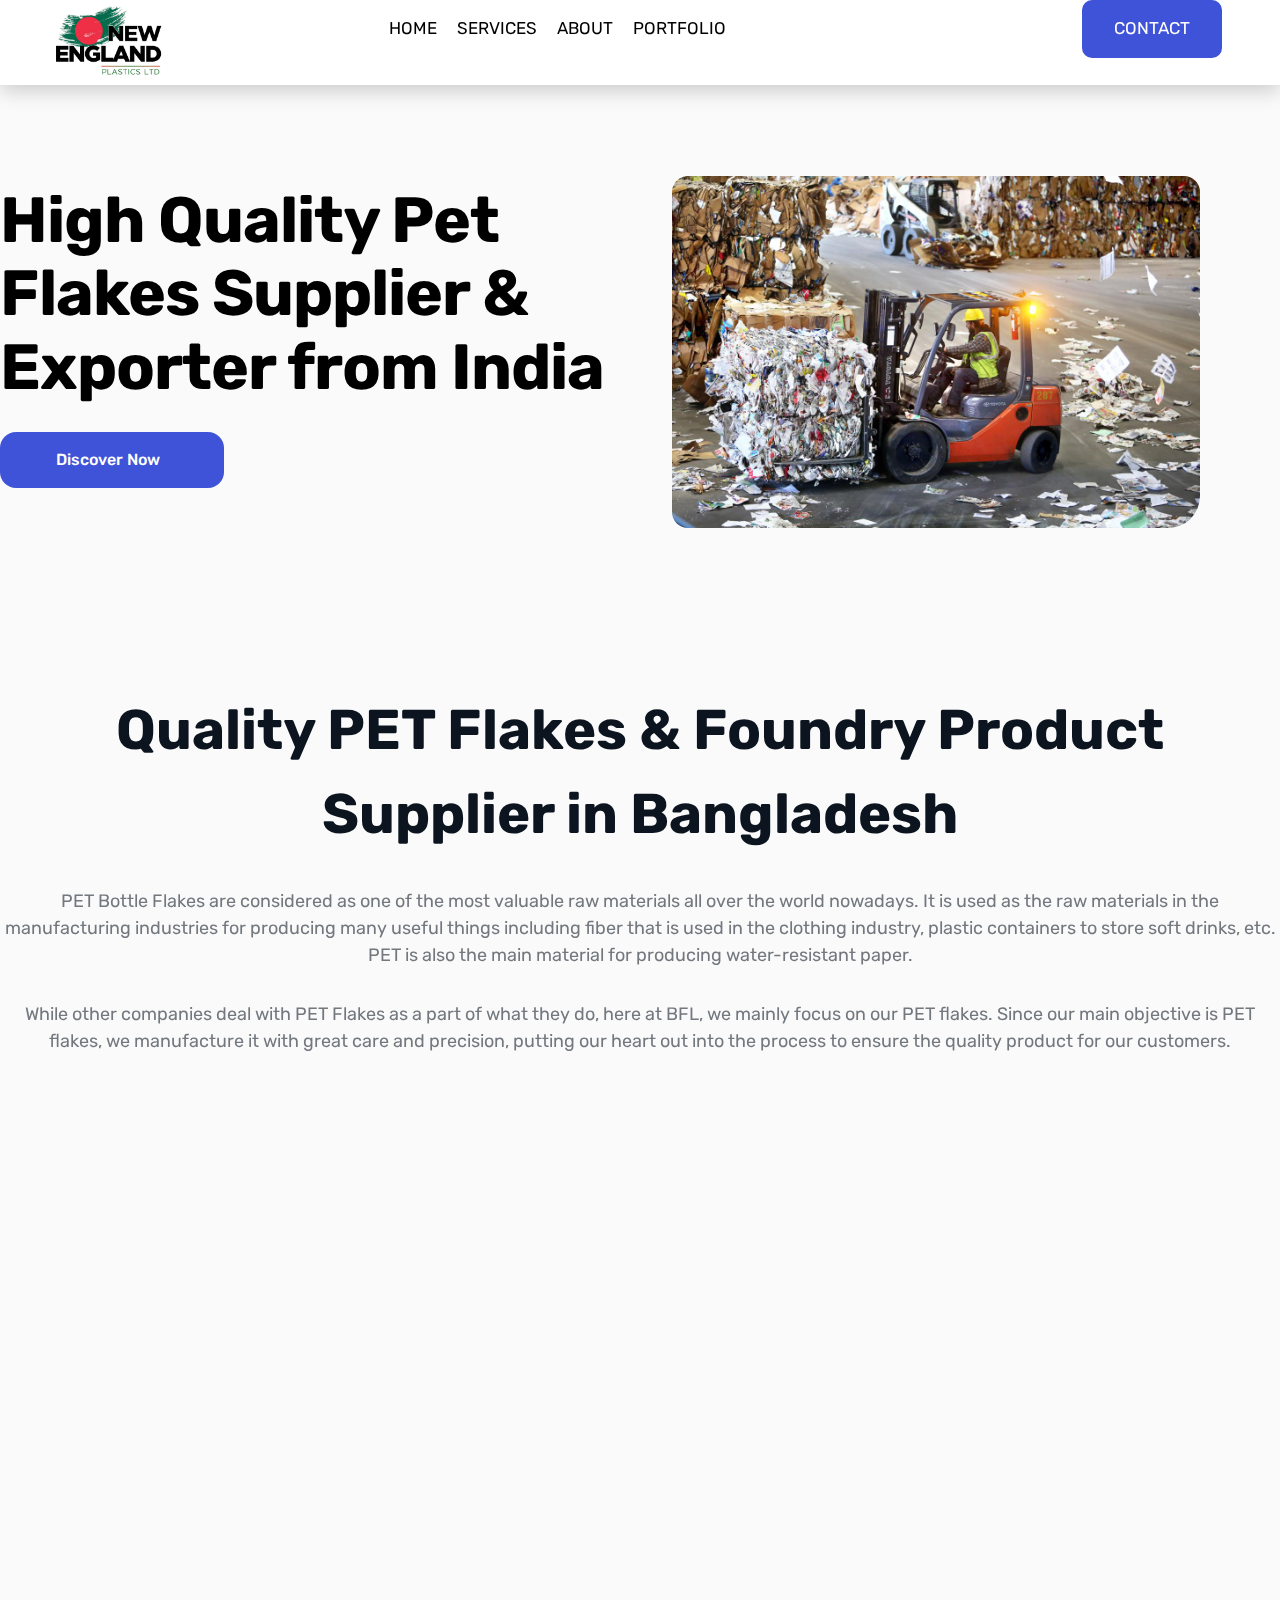
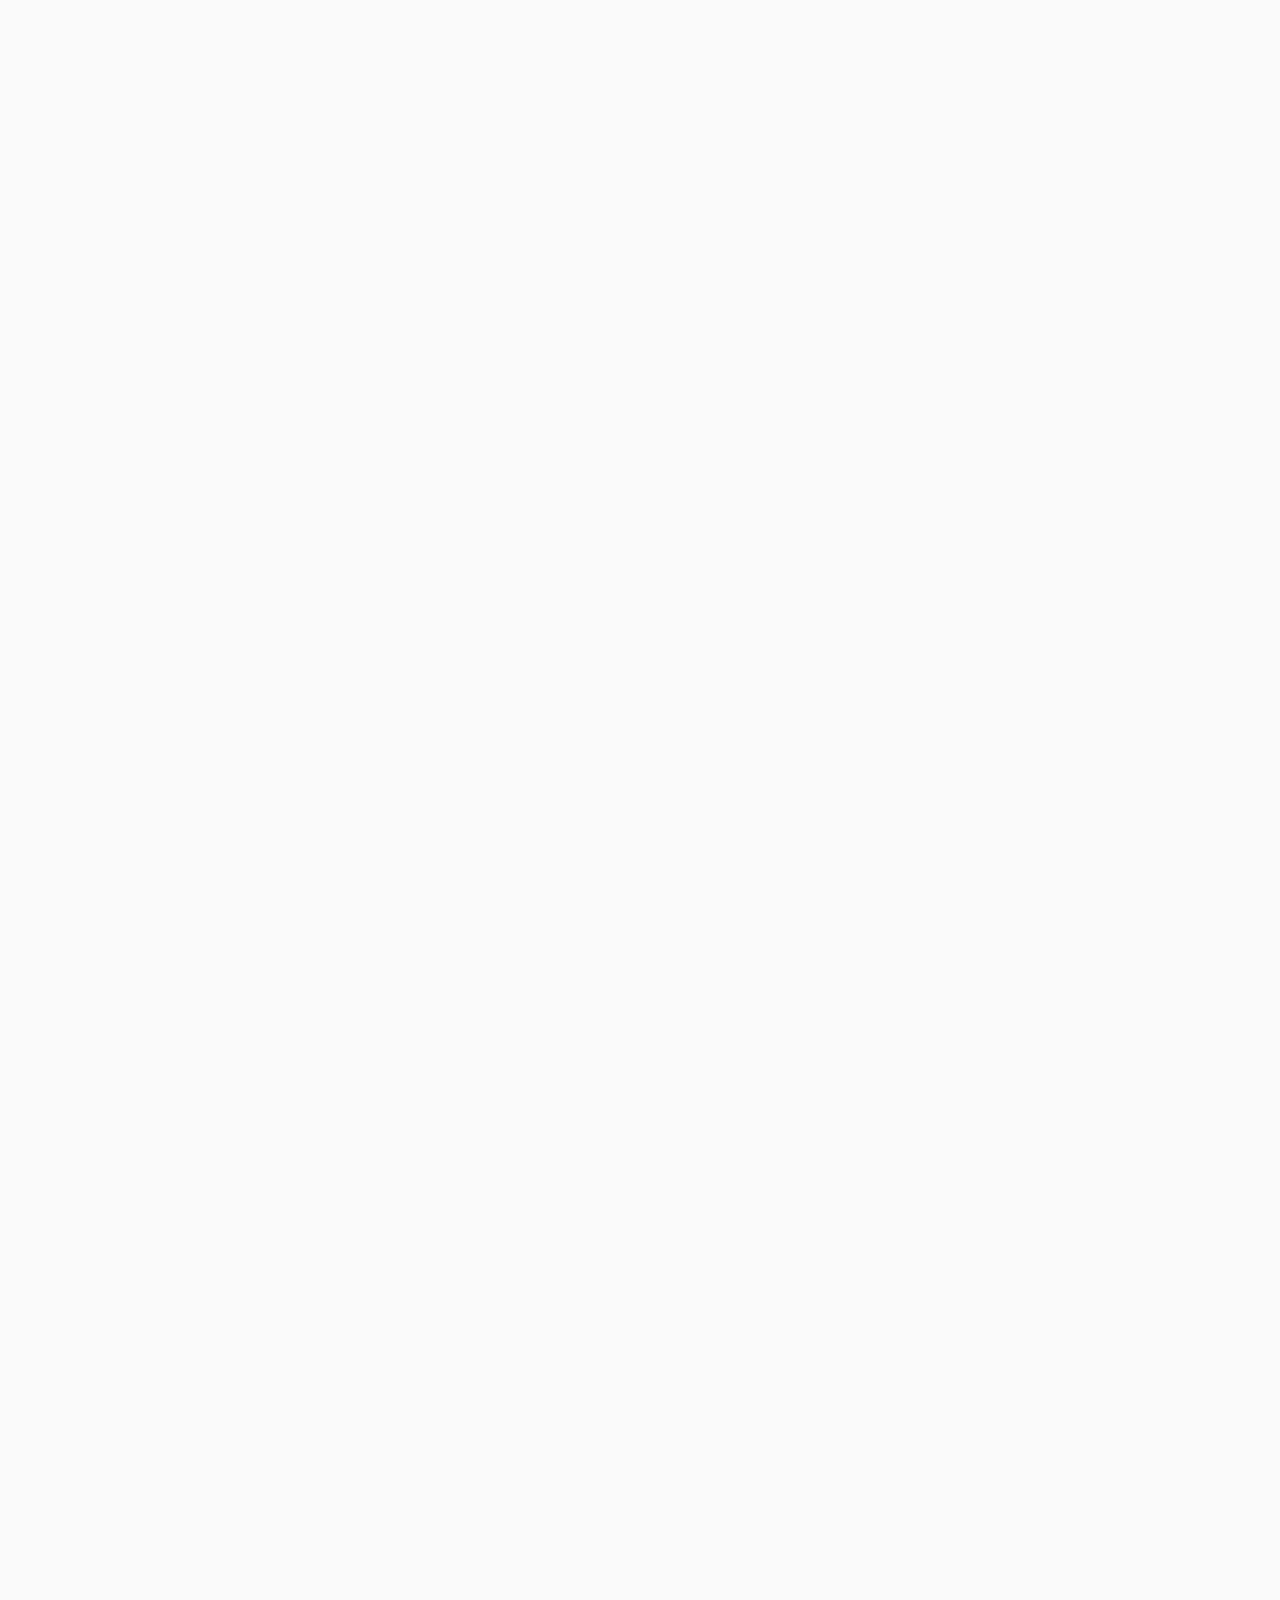
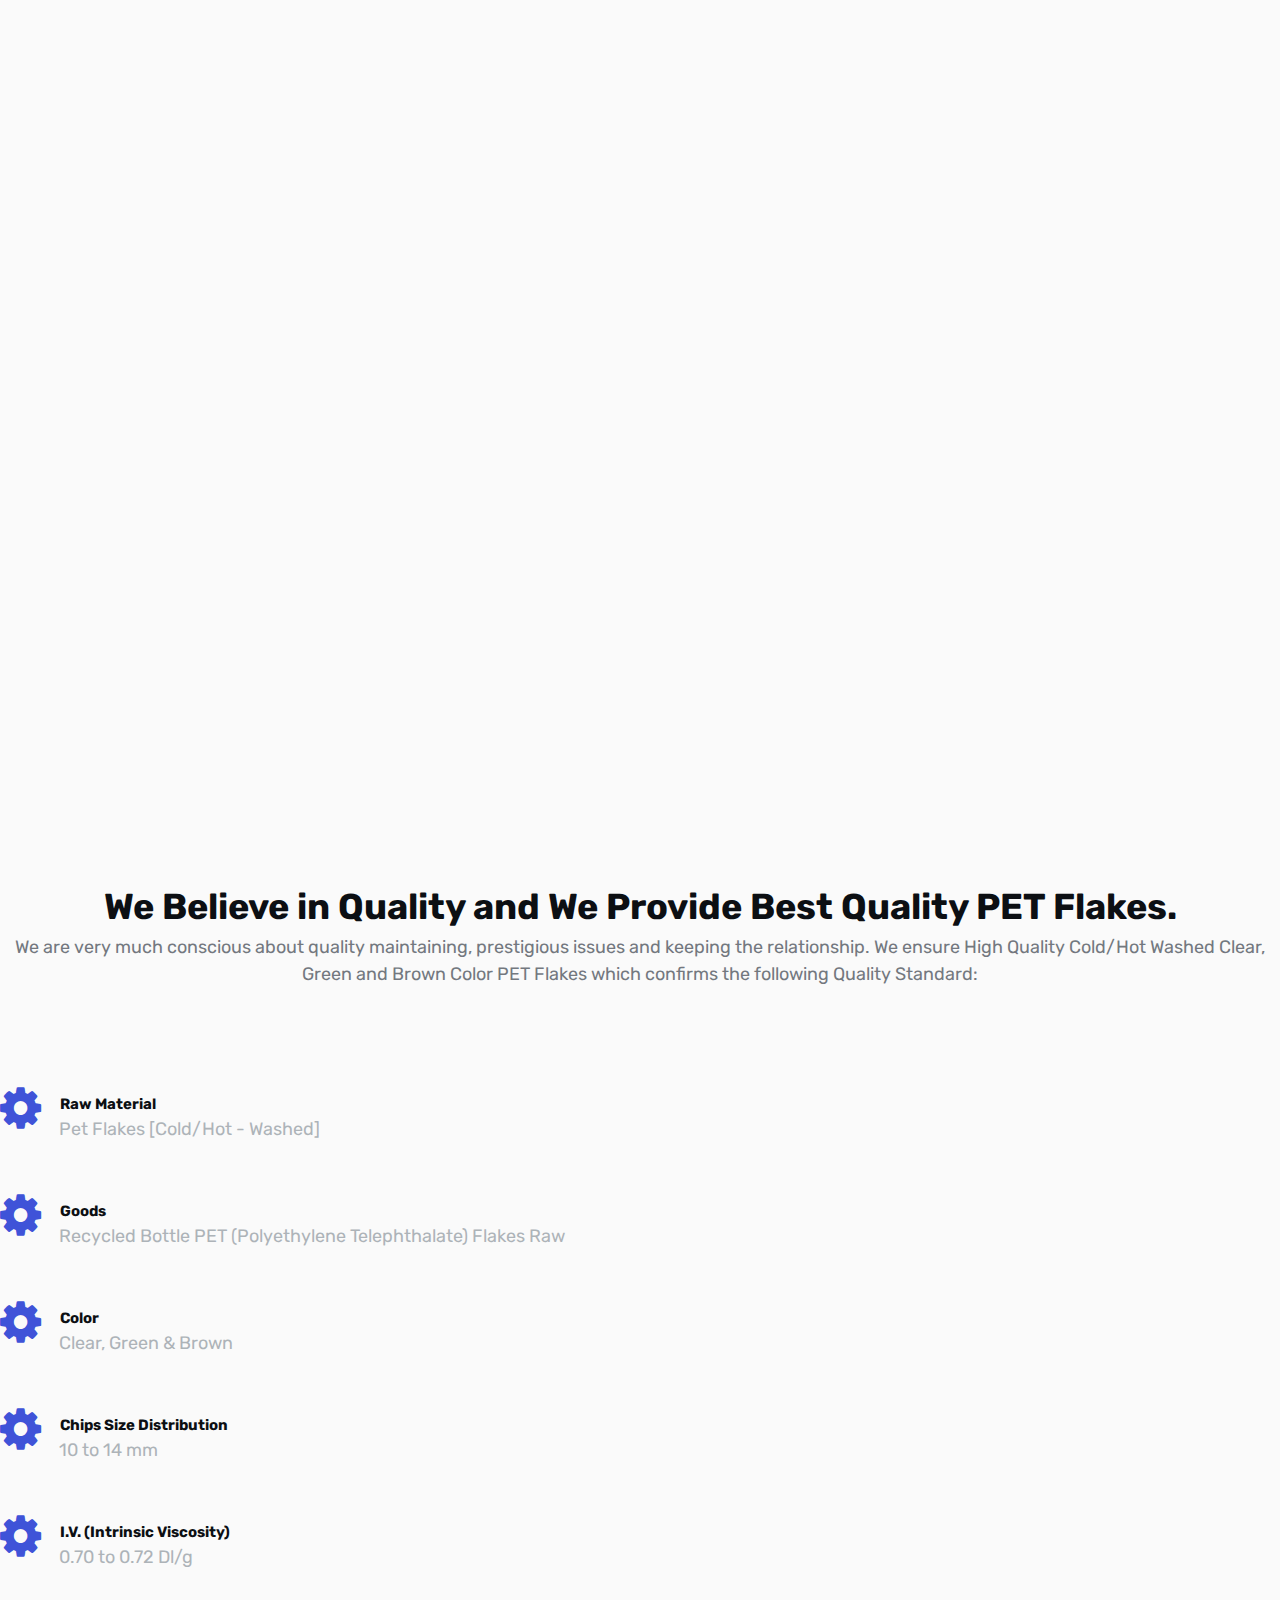
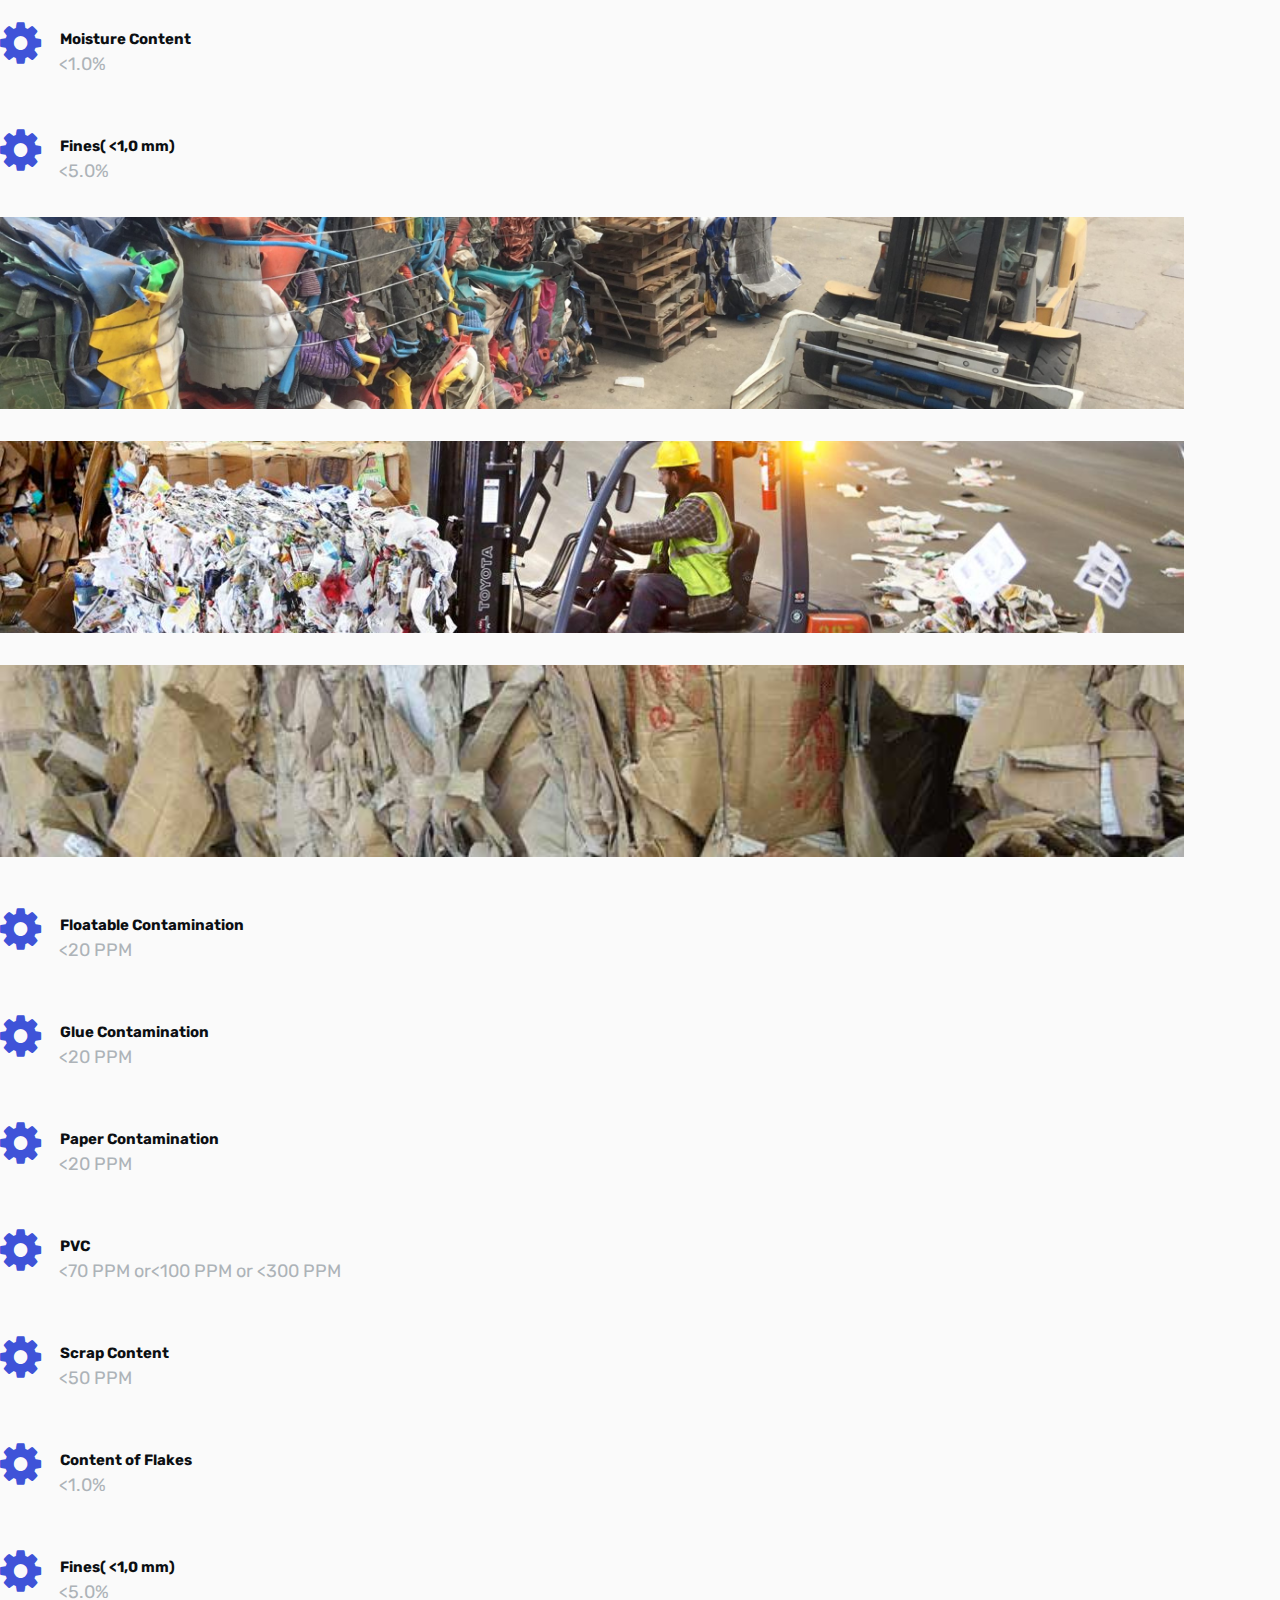
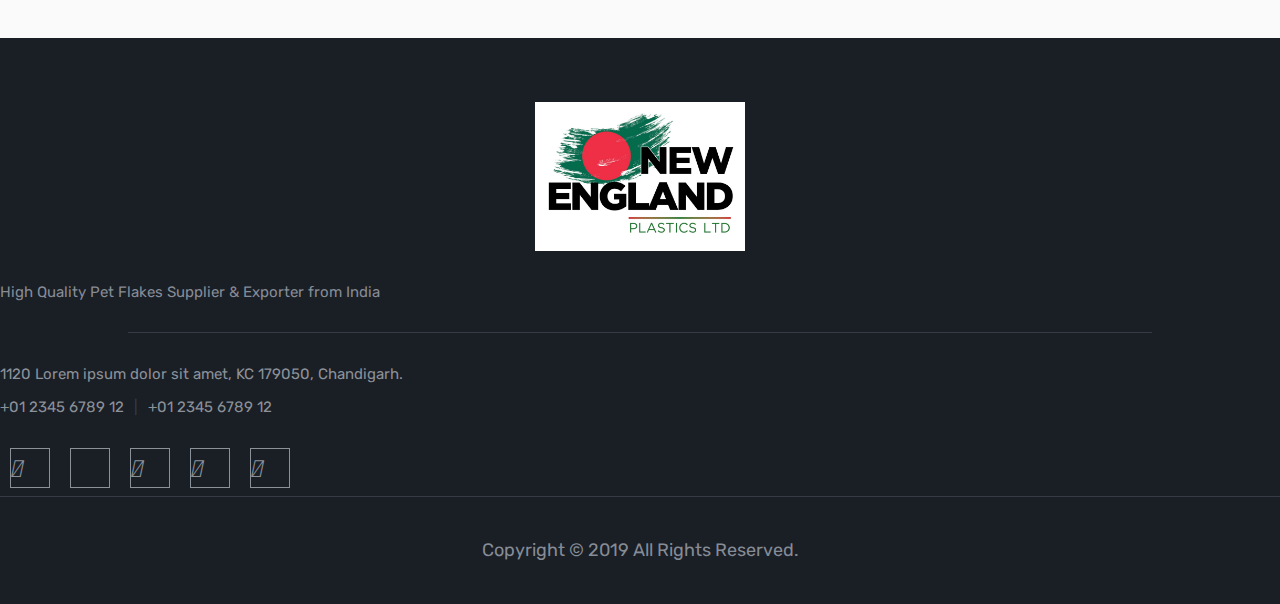
==== commit facb215f: "chnges" ====
--- a/index.html
+++ b/index.html
@@ -10,6 +10,7 @@
     <link href="https://fonts.googleapis.com/css?family=Open+Sans:300,400,700" rel="stylesheet" />
     <script src="https://ajax.googleapis.com/ajax/libs/jquery/3.6.0/jquery.min.js"></script>
     <link rel="stylesheet" href="css/style.css" />
+    <link rel="stylesheet" href="https://unpkg.com/aos@next/dist/aos.css" />
 
     <link rel="stylesheet" href="fonts/icomoon/style.css" />
 
@@ -58,7 +59,7 @@
       </nav>
       
     <!-- Main Section -->
-    <main class="main">
+    <main class="main" >
         <section class="section banner banner-section">
             <div class="container banner-column">
                 <img class="banner-image" src="img/card3.jpg" alt="banner" />
@@ -76,7 +77,7 @@
         </section>
     </main>
 
-    <div class="container second">
+    <div class="container second" data-aos="fade-up">
         <h1>Quality PET Flakes & Foundry Product Supplier in Bangladesh</h1>
         <div class="para">
             <p>
@@ -90,7 +91,7 @@
         </div>
     </div>
 
-    <div class="cardmain">
+    <div class="cardmain" data-aos="fade-up">
         <ul class="cards">
             <li class="cards_item">
                 <div class="card">
@@ -137,7 +138,7 @@
         </ul>
     </div>
 
-    <div class="rowcard mt-5">
+    <div class="rowcard mt-5" data-aos="fade-up">
         <div class="container">
             <div class="row text-center justify-content-center align-items-center">
                 <div class="col-lg-4">
@@ -177,7 +178,7 @@
         </div>
     </div>
 
-    <div class="container videoframe mt-5">
+    <div class="container videoframe mt-5" data-aos="fade-up">
         <div class="row">
             <div class="col-lg-6">
                 <div class="iframe-container">
@@ -194,7 +195,7 @@
         </div>
     </div>
 
-    <div class="colorview">
+    <div class="colorview" data-aos="fade-up">
         <div class="container text-center">
             <h4>Looking for PET Flakes & Foundry Product? Look No More!</h4>
             <h1>Get Latest Price of High Quality PET Bottle Flakes!</h1>
@@ -379,7 +380,15 @@
 
 
 
-
+    <script src="https://unpkg.com/aos@next/dist/aos.js"></script>
+    <script>
+      AOS.init(
+        {
+          duration: 900, 
+          easing: 'ease',
+        }
+      );
+    </script>
 
     <script src="js/nav.js"></script>
     <script src="https://cdn.jsdelivr.net/npm/bootstrap@5.1.3/dist/js/bootstrap.bundle.min.js" integrity="sha384-ka7Sk0Gln4gmtz2MlQnikT1wXgYsOg+OMhuP+IlRH9sENBO0LRn5q+8nbTov4+1p" crossorigin="anonymous"></script>
--- a/css/style.css
+++ b/css/style.css
@@ -788,7 +788,13 @@
 
 @media screen and (max-width: 768px) {
   .mycon {
+    max-width: 10rem;
     margin-top: 3rem;
+    margin-left: 0 !important;
+  }
+  .mycon a {
+    padding: 0.5rem 1.2rem 0.5rem 1.2rem;
+    border-radius: 10px 10px 10px 10px;
   }
   .menu {
     margin-top: -0.4rem !important;
--- a/css/style.css
+++ b/css/style.css
@@ -788,7 +788,13 @@
 
 @media screen and (max-width: 768px) {
   .mycon {
+    max-width: 10rem;
     margin-top: 3rem;
+    margin-left: 0 !important;
+  }
+  .mycon a {
+    padding: 0.5rem 1.2rem 0.5rem 1.2rem;
+    border-radius: 10px 10px 10px 10px;
   }
   .menu {
     margin-top: -0.4rem !important;
